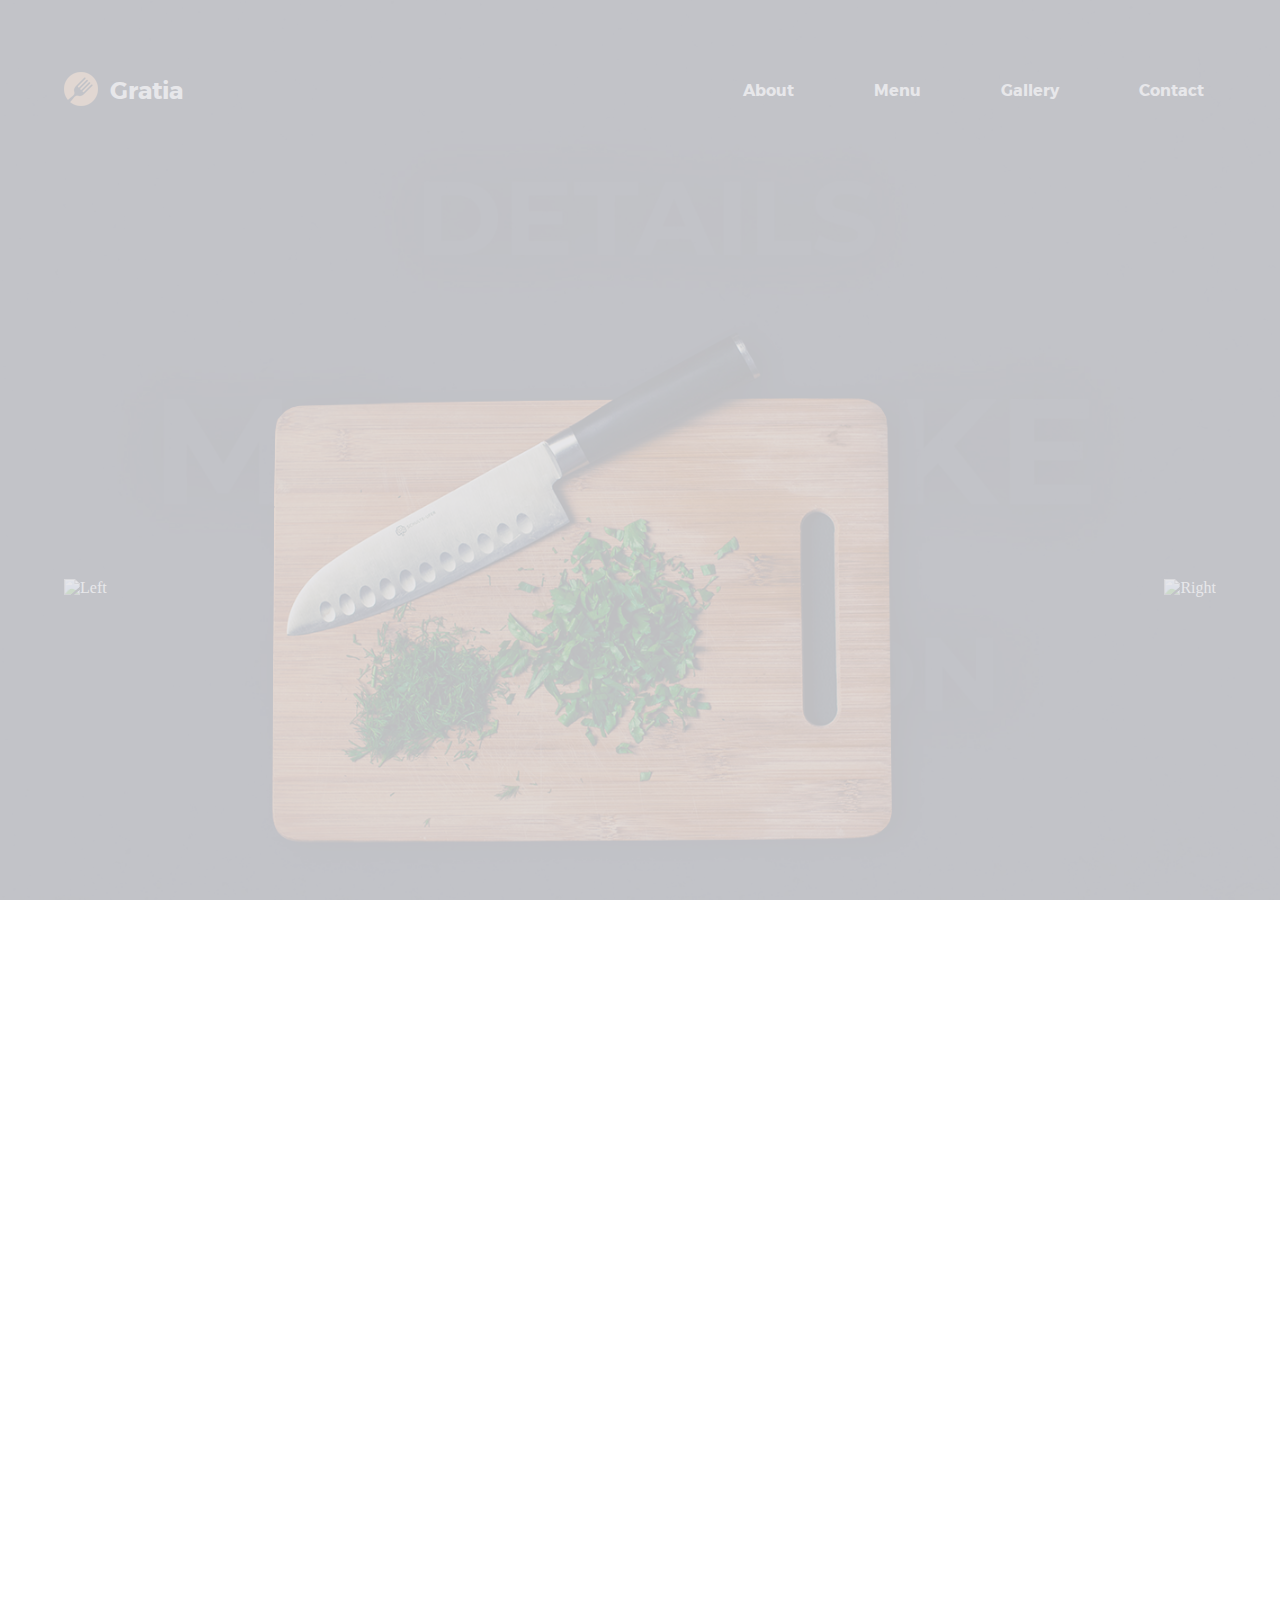
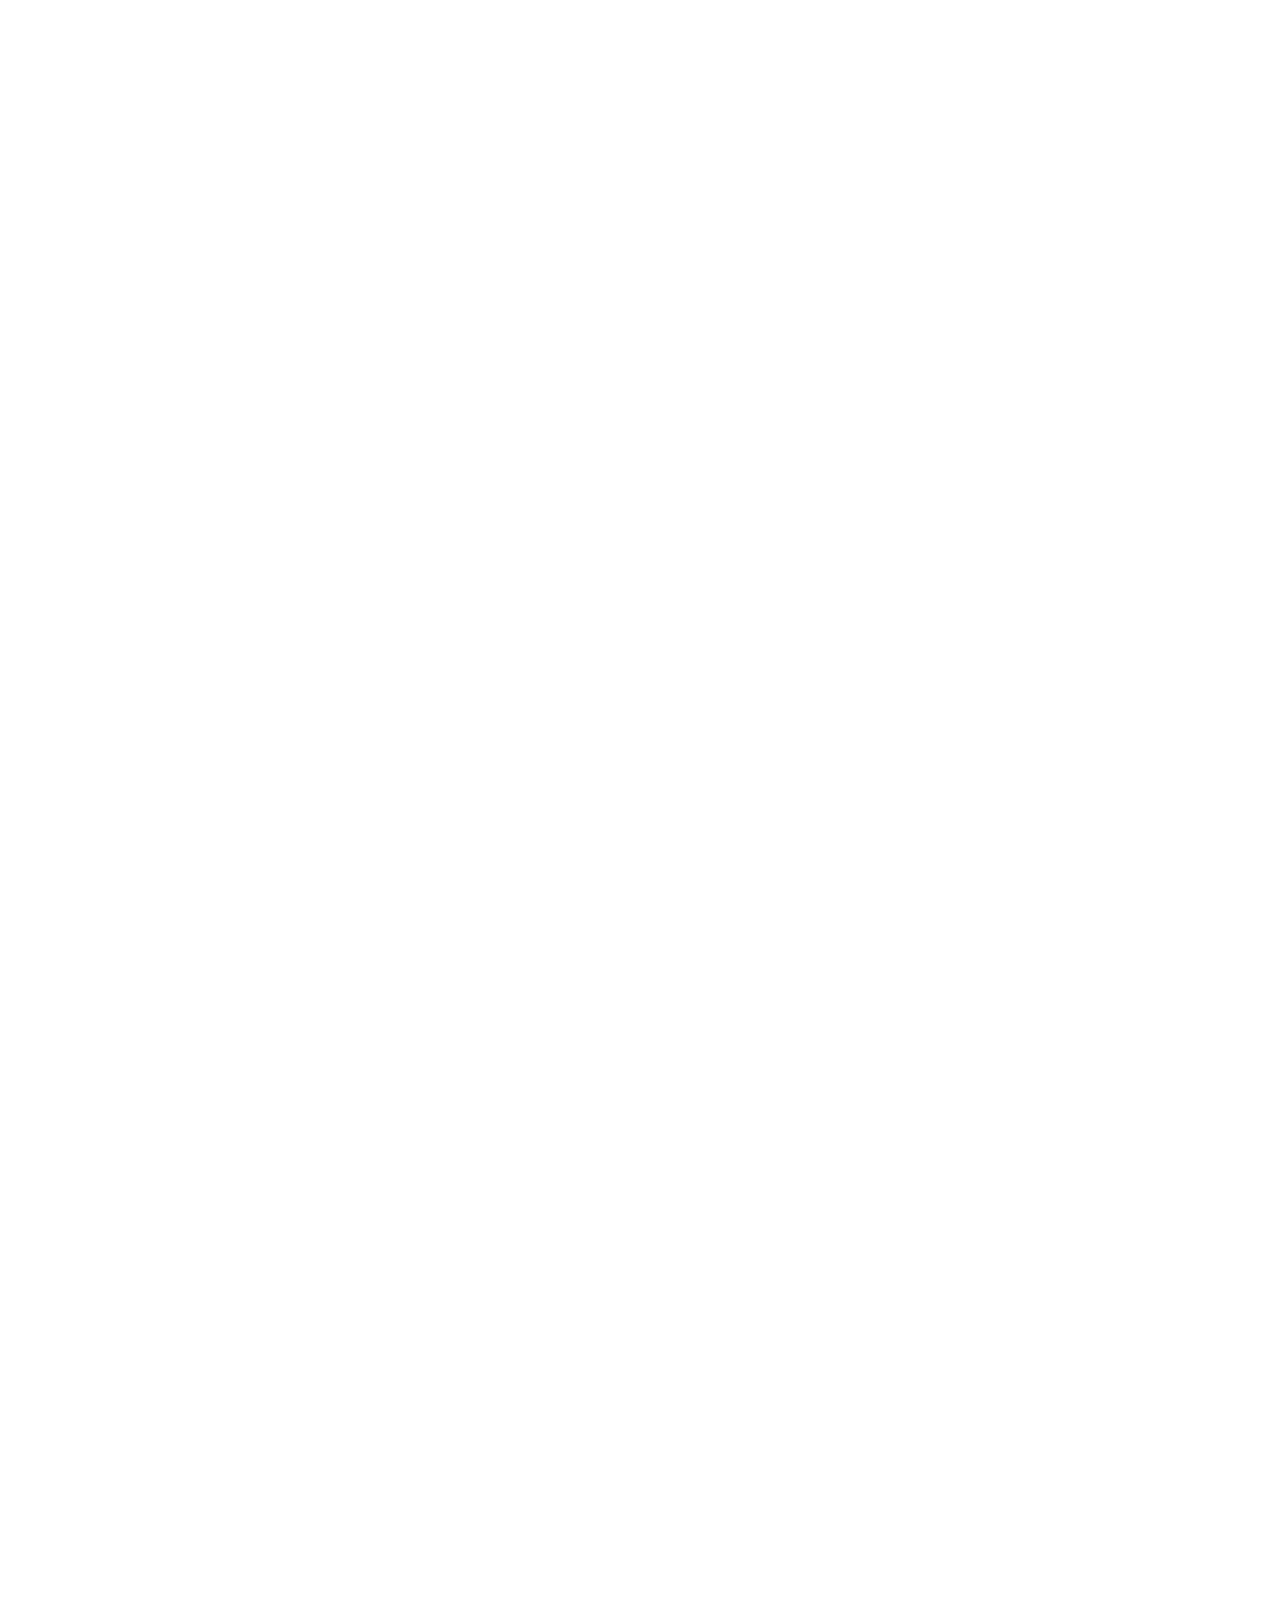
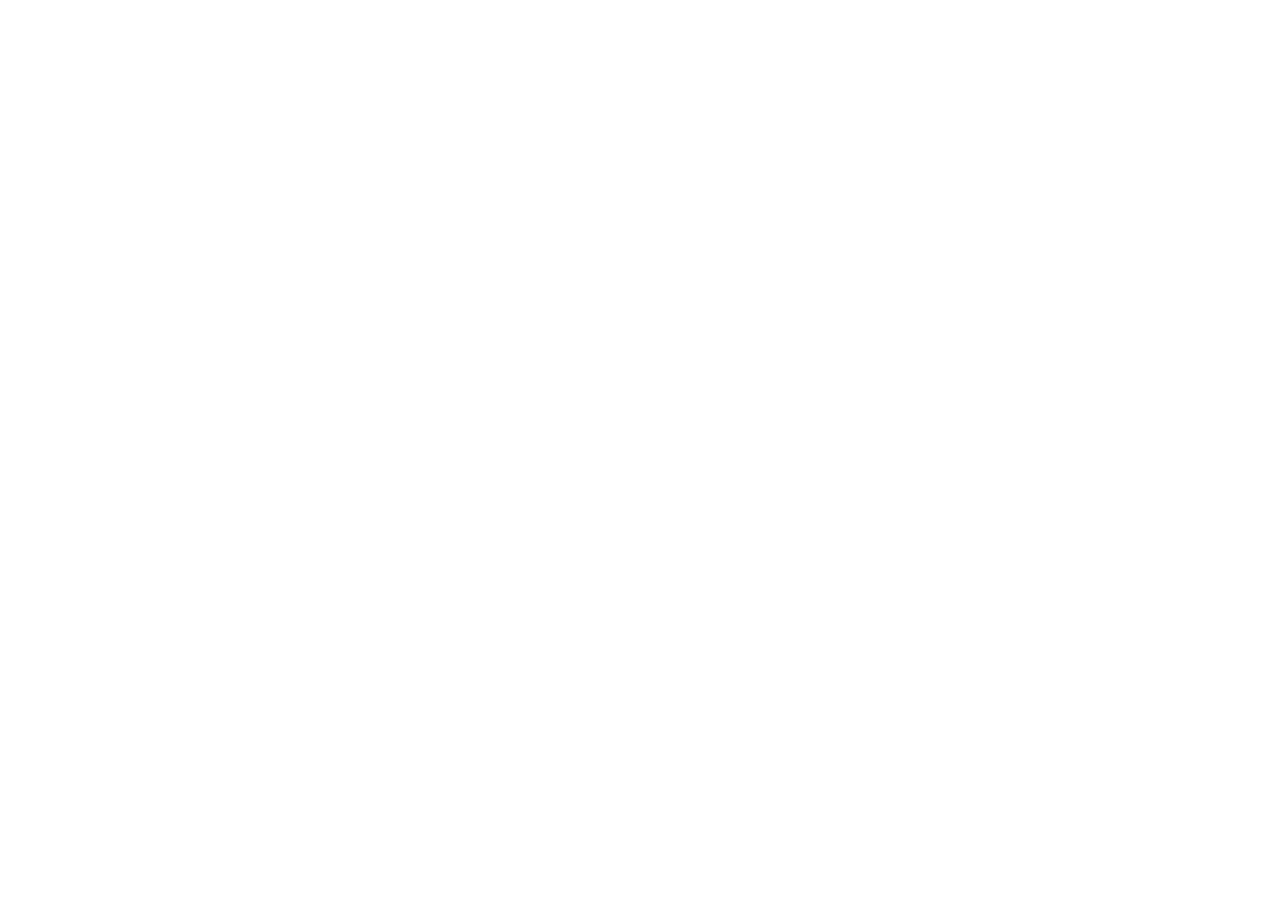
==== index.html @ 06fd8f88 "I added my project from the local machine to Git." ====
<!DOCTYPE html>
<html lang="en">

<head>
    <meta charset="UTF-8">
    <meta name="viewport" content="width=device-width, user-scalable=no, initial-scale=1.0, maximum-scale=1.0, minimum-scale=1.0">
    <meta http-equiv="X-UA-Compatible" content="ie=edge">
    <link rel="stylesheet" href="https://use.fontawesome.com/releases/v5.0.12/css/all.css" integrity="sha384-G0fIWCsCzJIMAVNQPfjH08cyYaUtMwjJwqiRKxxE/rx96Uroj1BtIQ6MLJuheaO9" crossorigin="anonymous">
    <link rel="stylesheet" href="fonts/crimsonroman.css">
    <link rel="stylesheet" href="fonts/montserrat.css">
    <link rel="stylesheet" href="css/main.css">
    <link rel="stylesheet" href="css/media.css">
    <link rel="stylesheet" href="css/anim.css">
    <title>Gratia</title>
    <script src="js/jq1.11.3.js"></script>
</head>

<body>
    <!-- Прелоадер -->
    <div id="p_prldr">
        <div class="contpre">
            <span class="svg_anm"></span>
        </div>
    </div>
    <script type="text/javascript">$(window).on('load', function () {
        var $preloader = $('#p_prldr'),$svg_anm   = $preloader.find('.svg_anm');
        $svg_anm.fadeOut();
        $preloader.delay(500).fadeOut('slow');
});</script>
    <!-- /Прелоадер -->
    <header class="header" id="header">
        <div class="container animated fadeInDownBig ">
            <nav>
                <div class="header-logo"><a href="/" class="brand montserrat">Gratia</a></div>
                <div class="main-menu montserrat">
                    <div><a href="#">About</a></div>
                    <div><a href="menu.html">Menu</a></div>
                    <div><a href="#">Gallery</a></div>
                    <div><a href="contacts.html">Contact</a></div>
                </div>
            </nav>
            <div class="slider">
                <div class="slider__left-arrow">
                    <a href="#"><img src="img/svg/left-arrow.svg" alt="Left"></a>
                </div>
                <div class="slider__slide"><img src="img/knife.png" width="920px" alt="image"></div>
                <div class="slider__right-arrow">
                    <a href="#"><img src="img/svg/right-arrow.svg" alt="Right"></a>
                </div>
            </div>
        </div>
    </header>
    <section class="perfection wow fadeInLeft" id="perfection">
        <div class="container">
            <div class="container__perfection">
                <h2 class="montserrat animated" data-effect="pulse">
                    PERFECTION
                </h2>
                <p class="crimsontext">
                    Lorem ipsum dolor sit amet, consectetur adipisicing elit.
                </p>
            </div>
            <div class="perfection__flex">
                <div class="desserts">
                    <h2>
                        DESSERTS
                    </h2>
                    <p class="crimsontext">
                        Lorem ipsum dolor sit amet, consectetur adipisicing elit.
                    </p>
                </div>
                <div class="smoothies">
                    <h2>
                        SMOOTHIES
                    </h2>
                    <P class="crimsontext">
                        Lorem ipsum dolor sit amet, consectetur adipisicing elit.
                    </P>
                </div>
                <div class="breakfast">
                    <h2>
                        BREAKFAST
                    </h2>
                    <p class="crimsontext">
                        Lorem ipsum dolor sit amet, consectetur adipisicing elit.
                    </p>
                </div>
            </div>
        </div>
    </section>
    <section class="details wow fadeInRightBig" id="details">
        <div class="other-offer animated" data-effect="pulse">
            <h4>CHECK OTHER OFFERS</h4>
        </div>
        <div class="container__details">
            <div class="details-box">
                <div class="dishes">
                    <h2>DETAILS</h2>
                    <p class="crimsontext">Lorem ipsum dolor sit amet, consectetur adipisicing elit.</p>
                    <button class="dishes-btn" type="button" name="button">
                        PREPARATION OF OUR DISHERS
                    </button>
                </div>

            </div>
        </div>

    </section>
    <footer class="footer wow fadeInDownBig" id="footer">
        <div class="container">
            <div class="container__progress">
                <h2 class="montserrat animated" data-effect="pulse">
                    HOW WE REACH THIS?
                </h2>
                <p class="crimsontext">
                    Lorem ipsum dolor sit amet, consectetur adipisicing elit.
                </p>
            </div>
            <div class="progress__flex">
                <div class="locations">
                    <h2>
                        DIFFRENT LOCATIONS
                    </h2>
                    <p class="crimsontext">
                        Lorem ipsum dolor sit amet, consectetur adipisicing elit.
                    </p>
                </div>
                <div class="fresh">
                    <h2>
                        FRESH PRODUCTS
                    </h2>
                    <P class="crimsontext">
                        Lorem ipsum dolor sit amet, consectetur adipisicing elit.
                    </P>
                </div>
                <div class="best">
                    <h2>
                        THE BEST FROM THE BEGGINING
                    </h2>
                    <p class="crimsontext">
                        Lorem ipsum dolor sit amet, consectetur adipisicing elit.
                    </p>
                </div>
            </div>
        </div>
        <div class="footer__container">
            <div class="footer__logo animated" data-effect="pulse">
                <a href="#"><img src="img/footer_logo.jpg" alt="footer_logo"></a>
            </div>
            <div class="footer__social montserrat">
                <div class="name">
                    Gratia Restaurant
                </div>
                <div class="icon">
                    <div class="social facebook">
                        <a href="#" target="_blank"><i class="fab fa-facebook fa-2x"></i></a>
                    </div>
                    <div class="social twitter">
                        <a href="#" target="_blank"><i class="fab fa-twitter fa-2x"></i></a>
                    </div>
                    <div class="social instagram">
                        <a href="#" target="_blank"><i class="fab fa-instagram fa-2x"></i></a>
                    </div>
                </div>


            </div>
        </div>
    </footer>

    <script src="js/wow.min.js"></script>
    <script>
        new WOW().init();
    </script>
    <script src="js/jQuery.scrollSpeed.js"></script>
    <script>
        function animate(elem) {
            var effect = elem.data("effect");
            if (!effect || elem.hasClass(effect)) return false;
            elem.addClass(effect);
            setTimeout(function() {
                elem.removeClass(effect);
            }, 1000);
        }
        $(".animated").mouseenter(function() {
            animate($(this));
        });
    </script>

    <script>
        $(function() {
            // Default
            jQuery.scrollSpeed(100, 800);
        });
    </script>

</body>

</html>
---- fonts/crimsonroman.css ----
@font-face {
    font-family: 'Crimson Text';
    src: local('Crimson Text'), local('CrimsonText-Roman'), url('crimsontext.woff2') format('woff2'), url('crimsontext.woff') format('woff'), url('crimsontext.ttf') format('truetype');
    font-weight: 400;
    font-style: normal;
}
---- fonts/montserrat.css ----
@font-face {
    font-family: 'Montserrat';
    src: local('Montserrat Hairline'), local('Montserrat-Hairline'), url('montserrathairline.woff2') format('woff2'), url('montserrathairline.woff') format('woff'), url('montserrathairline.ttf') format('truetype');
    font-weight: 100;
    font-style: normal;
}
@font-face {
    font-family: 'Montserrat';
    src: local('Montserrat Light'), local('Montserrat-Light'), url('montserratlight.woff2') format('woff2'), url('montserratlight.woff') format('woff'), url('montserratlight.ttf') format('truetype');
    font-weight: 300;
    font-style: normal;
}
@font-face {
    font-family: 'Montserrat';
    src: local('Montserrat'), local('Montserrat-Regular'), url('montserrat.woff2') format('woff2'), url('montserrat.woff') format('woff'), url('montserrat.ttf') format('truetype');
    font-weight: 400;
    font-style: normal;
}
@font-face {
    font-family: 'Montserrat';
    src: local('Montserrat Bold'), local('Montserrat-Bold'), url('montserratbold.woff2') format('woff2'), url('montserratbold.woff') format('woff'), url('montserratbold.ttf') format('truetype');
    font-weight: 700;
    font-style: normal;
}
@font-face {
    font-family: 'Montserrat';
    src: local('Montserrat Black'), local('Montserrat-Black'), url('montserratblack.woff2') format('woff2'), url('montserratblack.woff') format('woff'), url('montserratblack.ttf') format('truetype');
    font-weight: 900;
    font-style: normal;
}
---- css/main.css ----
/* Прелоадер */

#p_prldr{
position: fixed;
left: 0;
top: 0;
right:0;
bottom:0;
background: #e2e3e6;
z-index: 30;}

.contpre small{font-size:25px;}

.contpre{
width: 250px;
height: 100px;
position: absolute;
left: 50%;top: 48%;
margin-left:-125px;
margin-top:-75px;
color:#fff;
font-size:40px;
letter-spacing:-2px;
text-align:center;
line-height:35px;}

#p_prldr .svg_anm {
position: absolute;
width: 41px;
height: 41px;
background: url(../img/spinning-circles.svg) center center no-repeat;
background-size:41px;
margin: -16px 0 0 -16px;}

/* Specification */

@import url(https://maxcdn.bootstrapcdn.com/font-awesome/4.7.0/css/font-awesome.min.css);


.gradient-gray{
    background: rgb(255,255,255);
background: -moz-linear-gradient(top, rgba(255,255,255,1) 0%, rgba(246,246,246,1) 33%, rgba(246,246,246,1) 68%, rgba(246,246,246,1) 68%, rgba(255,255,255,1) 99%);
background: -webkit-linear-gradient(top, rgba(255,255,255,1) 0%,rgba(246,246,246,1) 33%,rgba(246,246,246,1) 68%,rgba(246,246,246,1) 68%,rgba(255,255,255,1) 99%);
background: linear-gradient(to bottom, rgba(255,255,255,1) 0%,rgba(246,246,246,1) 33%,rgba(246,246,246,1) 68%,rgba(246,246,246,1) 68%,rgba(255,255,255,1) 99%);
filter: progid:DXImageTransform.Microsoft.gradient( startColorstr='#ffffff', endColorstr='#ffffff',GradientType=0 );
    }

.social a{
    text-align:center;
    width:46px;
    height:46px;
    float:left;
    background:#e2e3e6;
    border-radius:46px;
    margin:0 10px 10px 0;
    padding:6px;
    color:#fff;
}
.github a:hover{background:#191919;color:#fff;}
.youtube a:hover{background:#c4302b;color:#fff;}
.google-pluse a:hover{background:#DD4B39;color:#fff;}
.twitter a:hover{background:#00acee;color:#fff;}
.instagram a:hover{background:#3f729b;color:#fff;}
.facebook a:hover{background:#3b5998;color:#fff;}
.skype a:hover{background:#00aff0;color:#fff;}
.vk a:hover{background:#5d84ae;color:#fff;}
.odnoklassniki a:hover{background:#f93;color:#fff;}
.pinterest a:hover{background:#c8232c;color:#fff;}
.linkedin a:hover{background:#0e76a8;color:#fff;}
.telegram a:hover{background:#249bd7;color:#fff;}
.tumblr a:hover{background:#34526f;color:#fff;}
.windows a:hover{background:#125acd;color:#fff;}
.whatsapp a:hover{background:#50b154;color:#fff;}
.weibo a:hover{background:#d52b2b;color:#fff;}
.dropbox a:hover{background:#1087dd;color:#fff;}

.montserrat {
    font-family: 'Montserrat', arial;
    font-weight: 700;
}

.crimsontext {
    font-family: 'Crimson Text', arial;
    font-size: 24px;
    color: #8a8f9c;
}

a {
    text-decoration: none;
    color: #fff;
}

button {
    background: none;
    border: 1px solid #e2e3e6;
    font-size: 16px;
    font-family: "Montserrat";
    font-weight: 600;
    color: rgb(216, 155, 100);
    cursor: pointer;
}

li {
    list-style-type: none;
}

body {
    margin: 0;
}

.header {
    background: #161b29 url(../img/header_bg.jpg) no-repeat center bottom / cover;
    color: #fff;
    height: 100vh;
}
.menu-header {
    height: 166px;
    border-bottom: 1px solid #e2e3e6;
}

h2 {
    font-size: 58px;
    line-height: 84px;
    font-family: 'Montserrat', arial;
    font-weight: 700;
}

h3 {}

h4 {
    font-size: 18px;
    font-family: "Montserrat";
    color: rgb(216, 155, 100);
    font-weight: 700;
    line-height: 4.686;
}

.footer {
    height: 100vh;
}

.details {
    height: 100vh;
}

.container {
    margin: 0 5%;
    position: relative;
}

/* Hero section */

.header .container {
    height: 100vh;
}

.header-logo {
    background: url(..//img/header_logo.png) no-repeat left center;
    font-size: 24px;
    text-align: center;
    vertical-align: middle;
    width: 70px;
    padding-left: 46px;
    padding-top: 10px;
    height: 37px;
    position: absolute;
    left: 0;
    top: 65px;
}

.brand{
    color: #fff;
    -webkit-transition: all 0.4s ease;
    transition: all 0.4s ease;
}

.brand:hover {
    color: #d89b64;
}

.menu-header .container .header-logo a {
    color: #151b28;
    -webkit-transition: all 0.4s ease;
    transition: all 0.4s ease;
}

.menu-header .container .header-logo a:hover {
    color:#d89b64;
}

.main-menu {
    display: -webkit-box;
    display: -ms-flexbox;
    display: flex;
    -webkit-box-orient: horizontal;
    -webkit-box-direction: normal;
        -ms-flex-direction: row;
            flex-direction: row;
    font-size: 16px;
    color: #fff;
    width: 473px;
    position: absolute;
    top: 80px;
    right: 0;
}

.main-menu div {
    margin-right: 80px;
}

.main-menu div:last-child {
    margin-right: 0;
}

.main-menu a {
    -webkit-transition: all 0.4s ease;
    transition: all 0.4s ease;
}

.main-menu a:hover {
    color: #d89b64;
}

.menu-main-menu a {
    color: #151b28;
    -webkit-transition: all 0.4s ease;
    transition: all 0.4s ease;
}

.slider {
    padding-top: 7%;
    display: -webkit-box;
    display: -ms-flexbox;
    display: flex;
    -webkit-box-pack: justify;
        -ms-flex-pack: justify;
            justify-content: space-between;
    -webkit-box-align: center;
        -ms-flex-align: center;
            align-items: center;
}

.slider__slide {
    padding-left: 53px;
    -webkit-transition: all 0.4s ease;
    transition: all 0.4s ease;
}

.slider__left-arrow {
    -webkit-transition: all 0.4s ease;
    transition: all 0.4s ease;
}

.slider__right-arrow {
    -webkit-transition: all 0.4s ease;
    transition: all 0.4s ease;
}

.slider__left-arrow:hover, .slider__right-arrow:hover {
    cursor: pointer;
}

/* Perfection section */

.perfection .container {
    height: 100vh;
    margin: 0 5%;
    position: relative;
}

.container__perfection, .container__progress {
    position: relative;
    margin: 0 auto;
    margin-top: 90px;
    color: #151b28;
    text-align: center;
    background: url(../img/gratia.jpg)no-repeat;
    width: 680px;
    height: 188px;
}

.container__menu>h2 {
    margin: 0;
    padding-top: 17px;
}

.container__menu>p{
    margin: 0;
}

.container__menu {
    position: relative;
    margin: 0 auto;
    margin-top: 90px;
    color: #151b28;
    text-align: center;
    background: url(../img/gratia.jpg)no-repeat;
    width: 680px;
    height: 188px;
}

.container__perfection>h2 {
    margin: 0;
    padding-top: 17px;
}

.container__perfection>p, .container__progress>p {
    margin: 0;
}

.perfection__flex, .progress__flex {
    margin-top: 50px;
    display: -webkit-box;
    display: -ms-flexbox;
    display: flex;
    -webkit-box-align: center;
        -ms-flex-align: center;
            align-items: center;
    -ms-flex-wrap: wrap;
        flex-wrap: wrap;
    -webkit-box-pack: justify;
        -ms-flex-pack: justify;
            justify-content: space-between;
}

.perfection__flex p, .progress__flex p {
    font-size: 20px;
    color: #fff;
}



.desserts {
    background: #444953 url(../img/desert.jpg) no-repeat;
    width: 32%;
    height: 411px;
    -webkit-transition: all 0.4s ease;
    transition: all 0.4s ease;
    background-blend-mode: overlay;
}

.desserts:hover {
    cursor: pointer;
    background: url(../img/desert.jpg) no-repeat center;
    -webkit-box-shadow: 12px 12px 65px rgba(51, 51, 51, 0.45);
            box-shadow: 12px 12px 65px rgba(51, 51, 51, 0.45);
}
.menu-cart{
    width: 32%;
    height: 693px;
    background-color: #fff;
}

.menu-cart{
    margin-bottom: 70px;
    -webkit-box-shadow: 12px 12px 65px rgba(51, 51, 51, 0.45);
            box-shadow: 12px 12px 65px rgba(51, 51, 51, 0.45);
}



.menu-cart h2{
    text-align: center;
}
.menu-cart p{
    color:#8b909d;
    text-align: center;
}

.menu-dishes {
    background: #444953 url(../img/dishes.jpg) no-repeat;
    height: 411px;
    -webkit-transition: all 0.4s ease;
    transition: all 0.4s ease;
    background-blend-mode: overlay;
}

.menu-dishes:hover {
    cursor: pointer;
    background: url(../img/dishes.jpg) no-repeat center;
    -webkit-box-shadow: 12px 12px 65px rgba(51, 51, 51, 0.45);
            box-shadow: 12px 12px 65px rgba(51, 51, 51, 0.45);
}

.menu-soups{
    background: #444953 url(../img/soups.jpg) no-repeat left;
    height: 411px;
    -webkit-transition: all 0.4s ease;
    transition: all 0.4s ease;
    background-blend-mode: overlay;
}

.menu-soups:hover {
    cursor: pointer;
    background: url(../img/soups.jpg) no-repeat center;
    -webkit-box-shadow: 12px 12px 65px rgba(51, 51, 51, 0.45);
            box-shadow: 12px 12px 65px rgba(51, 51, 51, 0.45);
}

.menu-hamburgers{
    background: #444953 url(../img/humburger.jpg) no-repeat left;
    height: 411px;
    -webkit-transition: all 0.4s ease;
    transition: all 0.4s ease;
    background-blend-mode: overlay;
}

.menu-hamburgers:hover {
    cursor: pointer;
    background: url(../img/humburger.jpg) no-repeat center;
    -webkit-box-shadow: 12px 12px 65px rgba(51, 51, 51, 0.45);
            box-shadow: 12px 12px 65px rgba(51, 51, 51, 0.45);
}

.menu-desserts{
    background: #444953 url(../img/desserts.jpg) no-repeat left;
    height: 411px;
    -webkit-transition: all 0.4s ease;
    transition: all 0.4s ease;
    background-blend-mode: overlay;
}

.menu-desserts:hover {
    cursor: pointer;
    background: url(../img/desserts.jpg) no-repeat center;
    -webkit-box-shadow: 12px 12px 65px rgba(51, 51, 51, 0.45);
            box-shadow: 12px 12px 65px rgba(51, 51, 51, 0.45);
}

.menu-barbecue{
    background: #444953 url(../img/barbecue.jpg) no-repeat left;
    height: 411px;
    -webkit-transition: all 0.4s ease;
    transition: all 0.4s ease;
    background-blend-mode: overlay;
}

.menu-barbecue:hover {
    cursor: pointer;
    background: url(../img/barbecue.jpg) no-repeat center;
    -webkit-box-shadow: 12px 12px 65px rgba(51, 51, 51, 0.45);
            box-shadow: 12px 12px 65px rgba(51, 51, 51, 0.45);
}

.menu-salads{
    background: #444953 url(../img/salads.jpg) no-repeat left;
    height: 411px;
    -webkit-transition: all 0.4s ease;
    transition: all 0.4s ease;
    background-blend-mode: overlay;
}

.menu-salads:hover {
    cursor: pointer;
    background: url(../img/salads.jpg) no-repeat center;
    -webkit-box-shadow: 12px 12px 65px rgba(51, 51, 51, 0.45);
            box-shadow: 12px 12px 65px rgba(51, 51, 51, 0.45);
}

.smoothies {
    background: #444953 url(../img/smoothies.jpg) no-repeat center;
    width: 32%;
    height: 694px;
    -webkit-transition: all 0.4s ease;
    transition: all 0.4s ease;
    background-blend-mode: overlay;
}

.smoothies:hover {
    cursor: pointer;
    background: url(../img/smoothies.jpg) no-repeat;
    -webkit-box-shadow: 12px 12px 65px rgba(51, 51, 51, 0.45);
            box-shadow: 12px 12px 65px rgba(51, 51, 51, 0.45);
}

.breakfast {
    background: #444953 url(../img/breakfast.jpg) no-repeat center;
    width: 32%;
    height: 490px;
    -webkit-transition: all 0.4s ease;
    transition: all 0.4s ease;
    background-blend-mode: overlay;
}

.breakfast:hover {
    cursor: pointer;
    background: url(../img/breakfast.jpg) no-repeat;
    -webkit-box-shadow: 12px 12px 65px rgba(51, 51, 51, 0.45);
            box-shadow: 12px 12px 65px rgba(51, 51, 51, 0.45);
}

.desserts {
    text-align: center;
    color: #cc9966;
    padding-top: 140px;
    -webkit-box-sizing: border-box;
            box-sizing: border-box;
}

.smoothies {
    text-align: center;
    color: #cc9966;
    padding-top: 415px;
    -webkit-box-sizing: border-box;
            box-sizing: border-box;
}

.breakfast {
    text-align: center;
    color: #cc9966;
    padding-top: 140px;
    -webkit-box-sizing: border-box;
            box-sizing: border-box;
}

/* Details section */

.other-offer {
    margin: 0 auto;
    border-bottom: 2px solid #cc9966;
    width: 214px;
    height: 60px;
    margin-bottom: 90px;
}

.container__details {
    background: url(../img/details.jpg) no-repeat center center / cover;
    width: auto;
    height: 708px;
}

.details-box {
    width: 777px;
    height: 434px;
    background: #fff;
    position: relative;
    top: 13%;
    left: 29.5%;
}

.dishes {
    text-align: center;
    width: 695px;
    height: 353px;
    border: 1px solid #e2e3e6;
    margin: 0 auto;
    position: relative;
    top: 40px;
}

.dishes>h2 {
    margin-bottom: 20px;
}

.dishes-btn {
    padding: 25px 15px 25px 15px;
}

/* Footer */

.locations, .fresh, .best {
    width: 32%;
    background: #f8f8f8;
    height: 300px;
    text-align: center;
}

.progress__flex h2 {
    font-size: 24px;
    color: #cc9966;
    padding-top: 73px;
    line-height: 48px;
}

.progress__flex p {
    color: #8b909d;
}

.fresh {
    background: url(../img/532.jpg) no-repeat center;
    height: 375px;
}

.fresh h2 {
    padding-top: 112px;
    line-height: 48px;
}

.fresh p {
    color: #fff;
}

.container__progress h2 {
    font-size: 48px;
    line-height: 10px;
    padding-top: 58px;
}

.footer__container {
    border-top: 1px solid #e2e3e6;
    height: 450px;
    margin-top: 145px;

}

.footer__logo {
    margin: 0 auto;
    border-radius: 70px;
    background: #fff;
    width: 136px;
    height: 136px;
    border: 1px solid #e2e3e6;
    position: relative;
    top: -68px;
}

.footer__logo img {
    padding-left: 27px;
    padding-top: 27px;
}

.name {
    font-size: 18px;
    text-align: center;
    margin-bottom: 130px;
}
.footer__social{
    margin: 0 auto;
    -webkit-transition: all 0.4s ease;
    transition: all 0.4s ease;
}
.footer__social a {


}
.icon{
    display: -webkit-box;
    display: -ms-flexbox;
    display: flex;
-webkit-box-orient: horizontal;
-webkit-box-direction: normal;
    -ms-flex-direction: row;
        flex-direction: row;
-webkit-box-pack: center;
    -ms-flex-pack: center;
        justify-content: center;

}

/* Contact */
/* Form */
.book-form{
    background: #e3e5e8;
    box-shadow: 0 0 20px 7px darkgrey;
    width: 700px;
    margin: 100px auto;
}
form{
    color: #151b28;
}
.form-flex{

}

.book-form__dd,.book-form__mm,.book-form__yyyy,.book-form__hour,
.book-form__NofP{
    width: 111px;
    height: 33px;
    text-align: center;
    margin-bottom: 40px;
    box-sizing: border-box;
    border: none;
    color: #151b28;
}

.book-form__dd{
    margin-left: 40px;
    margin-top: 20px;
}
.book-form__mm,.book-form__yyyy,.book-form__hour,
.book-form__NofP{
    margin-left: 10px;
    margin-top: 20px;
}
.book-form__name,.book-form__phone,.book-form__email,.book-form__menu{
    width: 300px;
    height: 55px;
    margin-bottom: 40px;
    padding-left: 30px;
    box-sizing: border-box;
    border: none;
    margin-left: 40px;
    color: #151b28;
}

.book-form__phone,.book-form__menu{
    margin-left: 10px;


}

.book-form__commet{
    margin-left:40px;
    width: 610px;
    color: #151b28;
}

.select {
  position: relative;
  display: inline-block;
  color: #151b28;
}
.select:after {
  content: "✚";
  padding: 0 8px;
  font-size: 12px;
  position: absolute;
  right: 8px;
  top: 18px;
  z-index: 1;
  text-align: center;
  width: 10%;
  height: 100%;
  pointer-events: none;
  box-sizing: border-box;
}
select {
  padding-right: 25px;
  -webkit-appearance: none;
  -moz-appearance: none;
  appearance: none;
}

.book-form__send{
    border:none;
    cursor: pointer;
    background: #d79a63;
    color: #fff;
    width: 100%;
    margin-top: 40px;
    height: 55px;
}
---- css/media.css ----
@media screen and (min-width: 2560px) {
    .header-logo {
        background: url(..//img/footer_logo.jpg) no-repeat left center;
        font-size: 80px;
        text-align: center;
        vertical-align: middle;
        width: 103px;
        padding-left: 116px;
        padding-top: 10px;
        height: 109px;
        position: absolute;
        left: 0;
        top: 65px;
    }
    .main-menu {
        display: -webkit-box;
        display: -ms-flexbox;
        display: flex;
        -webkit-box-orient: horizontal;
        -webkit-box-direction: normal;
        -ms-flex-direction: row;
        flex-direction: row;
        font-size: 46px;
        color: #fff;
        width: 473px;
        position: absolute;
        top: 114px;
        right: 411px;
    }
    .slider {
        padding-top: 20%;
        display: -webkit-box;
        display: -ms-flexbox;
        display: flex;
        -ms-flex-pack: distribute;
        justify-content: space-around;
        -webkit-box-align: center;
        -ms-flex-align: center;
        align-items: center;
    }
    .other-offer {
        margin: 0 auto;
        border-bottom: 2px solid #cc9966;
        width: 488px;
        height: 148px;
        margin-bottom: 90px;
    }
    h4 {
        font-size: 40px;
        font-family: "Montserrat";
        color: #cc9966;
        font-weight: 700;
    }
    .container__details {
        background: url(../img/details.jpg) no-repeat center center / cover;
        width: auto;
        height: 708px;
    }
    .perfection .container {
        height: auto;
        margin: 0 5%;
        position: relative;
    }
    .details-box {
        width: 777px;
        height: 434px;
        background: #fff;
        position: relative;
        top: 13%;
        left: 35.5%;
    }
    .details {
        padding: 0;
        height: auto;
        margin: 0;
    }
/* menu.html */
    .menu-header {
        height: 285px;
        border-bottom: 1px solid #e2e3e6;
    }
}

@media screen and (max-width: 1368px) {
    .slider {
        padding-top: 26%;
        display: -webkit-box;
        display: -ms-flexbox;
        display: flex;
        -webkit-box-pack: justify;
        -ms-flex-pack: justify;
        justify-content: space-between;
        -webkit-box-align: center;
        -ms-flex-align: center;
        align-items: center;
    }
    .slider__slide>img {
        width: 90%;
    }
    h2 {
        font-size: 34px;
        line-height: 84px;
        font-family: 'Montserrat', arial;
        font-weight: 700;
    }
    .details-box {
        width: 777px;
        height: 434px;
        background: #fff;
        position: relative;
        top: 13%;
        left: 9.5%;
    }
    .container__details {
        background: url(../img/details.jpg) no-repeat center center / cover;
        width: auto;
        height: 708px;
    }
}

/* 769 - 960*/

@media screen and (max-width: 960px) {
    .details-box {
        width: 99.9%;
        height: 434px;
        background: #fff;
        position: relative;
        top: 13%;
        left: 0;
    }
    .header .container {
        height: auto;
    }
    .header {
        background: #161b29 url(../img/header_bg.jpg) no-repeat center bottom / cover;
        color: #fff;
        height: auto;
    }
    .perfection .container {
        height: auto;
        margin: 0 5%;
        position: relative;
    }
}

/* 481 - 768*/

@media screen and (max-width: 768px) {
    .details {
        height: auto;
    }
    .footer {
        height: auto;
    }
    .header-logo {
    background: url(..//img/header_logo.png) no-repeat left center;
    font-size: 24px;
    text-align: center;
    vertical-align: middle;
    width: 70px;
    padding-left: 46px;
    padding-top: 10px;
    height: 37px;
    position: inherit;
    left: 0;
    top: 0;
}
.main-menu {
    display: -webkit-box;
    display: -ms-flexbox;
    display: flex;
    -webkit-box-orient: horizontal;
    -webkit-box-direction: normal;
    -ms-flex-direction: row;
    flex-direction: row;
    font-size: 16px;
    color: #fff;
    width: 470px;
    position: inherit;
    top: inherit;
    right: inherit;
    padding-top: 20px;
}
.slider {
    padding-top: 5%;
    display: -webkit-box;
    display: -ms-flexbox;
    display: flex;
    -webkit-box-pack: justify;
    -ms-flex-pack: justify;
    justify-content: space-between;
    -webkit-box-align: center;
    -ms-flex-align: center;
    align-items: center;
}
.container__perfection, .container__progress {
    position: relative;
    margin: 0 auto;
    margin-top: 90px;
    color: #151b28;
    text-align: center;
    background: url(../img/gratia.jpg)no-repeat;
    width: 99%;
    height: 188px;
}
.container__perfection, .container__progress {
    position: relative;
    margin: 0 auto;
    margin-top: 90px;
    color: #151b28;
    text-align: center;
    background: url(../img/gratia.jpg)no-repeat;
    width: 90%;
    height: 188px;
}
.perfection__flex, .progress__flex {
    margin-top: 50px;
    display: -webkit-box;
    display: -ms-flexbox;
    display: flex;
    -webkit-box-align: center;
    -ms-flex-align: center;
    align-items: center;
    -ms-flex-wrap: wrap;
    flex-wrap: wrap;
    -webkit-box-pack: justify;
    -ms-flex-pack: justify;
    justify-content: space-between;
    -webkit-box-orient: vertical;
    -webkit-box-direction: normal;
        -ms-flex-direction: column;
            flex-direction: column;
}
.desserts {
    background: #444953 url(../img/desert.jpg) no-repeat;
    width: 100%;
    -webkit-transition: all 0.4s ease;
    transition: all 0.4s ease;
    background-blend-mode: overlay;
    margin-bottom: 50px;
}
.smoothies {
    background: #444953 url(../img/smoothies.jpg) no-repeat center;
    width: 100%;
    -webkit-transition: all 0.4s ease;
    transition: all 0.4s ease;
    background-blend-mode: overlay;
    margin-bottom: 50px;
}
.breakfast {
    background: #444953 url(../img/breakfast.jpg) no-repeat center;
    width: 100%;
    -webkit-transition: all 0.4s ease;
    transition: all 0.4s ease;
    background-blend-mode: overlay;
    margin-bottom: 50px;
}
.dishes {
    text-align: center;
    width: 99%;
    height: 353px;
    border: 1px solid #e2e3e6;
    margin: 0 auto;
    position: relative;
    top: 40px;
}
.container__progress h2 {
    font-size: 21px;
    line-height: 6px;
    padding-top: 67px;
}
.locations, .fresh, .best {
    width: 100%;
    background: #f8f8f8;
    height: auto;
    text-align: center;
}
    .progress__flex h2 {
        font-size: 24px;
        color: #cc9966;
        padding-top: 20px;
        line-height: 48px;
    }
    /* menu.html */
    .menu-cart{
        width: 604px;
        height: 693px;
        background-color: #fff;
    }
}

/* 320-480*/

@media screen and (max-width: 480px) {
    .header-logo {
        background: url(..//img/header_logo.png) no-repeat left center;
        font-size: 28px;
        text-align: center;
        vertical-align: middle;
        width: 70px;
        padding-left: 46px;
        height: 47px;
        position: initial;
        left: auto;
        top: auto;
    }
    .slider {
        padding-top: 26%;
        display: none;
        -webkit-box-pack: justify;
        -ms-flex-pack: justify;
        justify-content: space-between;
        -webkit-box-align: center;
        -ms-flex-align: center;
        align-items: center;
    }
    .header {
        background: #161b29 url(../img/header_bg.jpg) no-repeat center bottom / cover;
        color: #fff;
        height: 210px;
    }
    .main-menu {
        display: -webkit-box;
        display: -ms-flexbox;
        display: flex;
        -webkit-box-orient: vertical;
        -webkit-box-direction: normal;
        -ms-flex-direction: column;
        flex-direction: row;
        font-size: 16px;
        color: #fff;
        width: 290px;
        text-align: left;
        padding-right: 0;
        position: inherit;
        top: inherit;
        right: inherit;
    }
    .main-menu div {
        margin-right: 23px;
        margin-top: 105px;
    }
    .container__perfection, .container__progress {
        position: relative;
        margin: 0 auto;
        margin-top: 90px;
        color: #151b28;
        text-align: center;
        background: url(../img/gratia.jpg)no-repeat;
        width: 90%;
        height: 188px;
    }
    .perfection__flex, .progress__flex {
        margin-top: 50px;
        display: -webkit-box;
        display: -ms-flexbox;
        display: flex;
        -webkit-box-align: center;
        -ms-flex-align: center;
        align-items: center;
        -ms-flex-wrap: wrap;
        flex-wrap: wrap;
        -webkit-box-pack: justify;
        -ms-flex-pack: justify;
        justify-content: space-between;
        -webkit-box-orient: vertical;
        -webkit-box-direction: normal;
            -ms-flex-direction: column;
                flex-direction: column;
    }
    .desserts {
        background: #444953 url(../img/desert.jpg) no-repeat;
        width: 100%;
        -webkit-transition: all 0.4s ease;
        transition: all 0.4s ease;
        background-blend-mode: overlay;
        margin-bottom: 50px;
    }
    .smoothies {
        background: #444953 url(../img/smoothies.jpg) no-repeat center;
        width: 100%;
        -webkit-transition: all 0.4s ease;
        transition: all 0.4s ease;
        background-blend-mode: overlay;
        margin-bottom: 50px;
    }
    .breakfast {
        background: #444953 url(../img/breakfast.jpg) no-repeat center;
        width: 100%;
        -webkit-transition: all 0.4s ease;
        transition: all 0.4s ease;
        background-blend-mode: overlay;
        margin-bottom: 50px;
    }
    .dishes {
        text-align: center;
        width: 99%;
        height: 353px;
        border: 1px solid #e2e3e6;
        margin: 0 auto;
        position: relative;
        top: 40px;
    }
    .container__progress h2 {
        font-size: 21px;
        line-height: 6px;
        padding-top: 67px;
    }
    .locations, .fresh, .best {
        width: 100%;
        background: #f8f8f8;
        height: auto;
        text-align: center;
    }
    .progress__flex h2 {
        font-size: 24px;
        color: #cc9966;
        padding-top: 20px;
        line-height: 48px;
    }
    /* menu.html */
    .container__menu{
        position: relative;
        margin: 0 auto;
        margin-top: 90px;
        color: #151b28;
        text-align: center;
        background: url(../img/gratia.jpg)no-repeat;
        width: 100%;
        height: 188px;
    }
    .menu-cart{
        width: 100%;
        height: 693px;
        background-color: #fff;
    }
}
---- css/anim.css ----
@charset "UTF-8";

/*!
 * animate.css -http://daneden.me/animate
 * Version - 3.6.0
 * Licensed under the MIT license - http://opensource.org/licenses/MIT
 *
 * Copyright (c) 2018 Daniel Eden
 */

.animated {
  -webkit-animation-duration: 1s;
  animation-duration: 1s;
  -webkit-animation-fill-mode: both;
  animation-fill-mode: both;
}

.animated.infinite {
  -webkit-animation-iteration-count: infinite;
  animation-iteration-count: infinite;
}

@-webkit-keyframes bounce {
  from,
  20%,
  53%,
  80%,
  to {
    -webkit-animation-timing-function: cubic-bezier(0.215, 0.61, 0.355, 1);
    animation-timing-function: cubic-bezier(0.215, 0.61, 0.355, 1);
    -webkit-transform: translate3d(0, 0, 0);
    transform: translate3d(0, 0, 0);
  }

  40%,
  43% {
    -webkit-animation-timing-function: cubic-bezier(0.755, 0.05, 0.855, 0.06);
    animation-timing-function: cubic-bezier(0.755, 0.05, 0.855, 0.06);
    -webkit-transform: translate3d(0, -30px, 0);
    transform: translate3d(0, -30px, 0);
  }

  70% {
    -webkit-animation-timing-function: cubic-bezier(0.755, 0.05, 0.855, 0.06);
    animation-timing-function: cubic-bezier(0.755, 0.05, 0.855, 0.06);
    -webkit-transform: translate3d(0, -15px, 0);
    transform: translate3d(0, -15px, 0);
  }

  90% {
    -webkit-transform: translate3d(0, -4px, 0);
    transform: translate3d(0, -4px, 0);
  }
}

@keyframes bounce {
  from,
  20%,
  53%,
  80%,
  to {
    -webkit-animation-timing-function: cubic-bezier(0.215, 0.61, 0.355, 1);
    animation-timing-function: cubic-bezier(0.215, 0.61, 0.355, 1);
    -webkit-transform: translate3d(0, 0, 0);
    transform: translate3d(0, 0, 0);
  }

  40%,
  43% {
    -webkit-animation-timing-function: cubic-bezier(0.755, 0.05, 0.855, 0.06);
    animation-timing-function: cubic-bezier(0.755, 0.05, 0.855, 0.06);
    -webkit-transform: translate3d(0, -30px, 0);
    transform: translate3d(0, -30px, 0);
  }

  70% {
    -webkit-animation-timing-function: cubic-bezier(0.755, 0.05, 0.855, 0.06);
    animation-timing-function: cubic-bezier(0.755, 0.05, 0.855, 0.06);
    -webkit-transform: translate3d(0, -15px, 0);
    transform: translate3d(0, -15px, 0);
  }

  90% {
    -webkit-transform: translate3d(0, -4px, 0);
    transform: translate3d(0, -4px, 0);
  }
}

.bounce {
  -webkit-animation-name: bounce;
  animation-name: bounce;
  -webkit-transform-origin: center bottom;
  transform-origin: center bottom;
}

@-webkit-keyframes flash {
  from,
  50%,
  to {
    opacity: 1;
  }

  25%,
  75% {
    opacity: 0;
  }
}

@keyframes flash {
  from,
  50%,
  to {
    opacity: 1;
  }

  25%,
  75% {
    opacity: 0;
  }
}

.flash {
  -webkit-animation-name: flash;
  animation-name: flash;
}

/* originally authored by Nick Pettit - https://github.com/nickpettit/glide */

@-webkit-keyframes pulse {
  from {
    -webkit-transform: scale3d(1, 1, 1);
    transform: scale3d(1, 1, 1);
  }

  50% {
    -webkit-transform: scale3d(1.05, 1.05, 1.05);
    transform: scale3d(1.05, 1.05, 1.05);
  }

  to {
    -webkit-transform: scale3d(1, 1, 1);
    transform: scale3d(1, 1, 1);
  }
}

@keyframes pulse {
  from {
    -webkit-transform: scale3d(1, 1, 1);
    transform: scale3d(1, 1, 1);
  }

  50% {
    -webkit-transform: scale3d(1.05, 1.05, 1.05);
    transform: scale3d(1.05, 1.05, 1.05);
  }

  to {
    -webkit-transform: scale3d(1, 1, 1);
    transform: scale3d(1, 1, 1);
  }
}

.pulse {
  -webkit-animation-name: pulse;
  animation-name: pulse;
}

@-webkit-keyframes rubberBand {
  from {
    -webkit-transform: scale3d(1, 1, 1);
    transform: scale3d(1, 1, 1);
  }

  30% {
    -webkit-transform: scale3d(1.25, 0.75, 1);
    transform: scale3d(1.25, 0.75, 1);
  }

  40% {
    -webkit-transform: scale3d(0.75, 1.25, 1);
    transform: scale3d(0.75, 1.25, 1);
  }

  50% {
    -webkit-transform: scale3d(1.15, 0.85, 1);
    transform: scale3d(1.15, 0.85, 1);
  }

  65% {
    -webkit-transform: scale3d(0.95, 1.05, 1);
    transform: scale3d(0.95, 1.05, 1);
  }

  75% {
    -webkit-transform: scale3d(1.05, 0.95, 1);
    transform: scale3d(1.05, 0.95, 1);
  }

  to {
    -webkit-transform: scale3d(1, 1, 1);
    transform: scale3d(1, 1, 1);
  }
}

@keyframes rubberBand {
  from {
    -webkit-transform: scale3d(1, 1, 1);
    transform: scale3d(1, 1, 1);
  }

  30% {
    -webkit-transform: scale3d(1.25, 0.75, 1);
    transform: scale3d(1.25, 0.75, 1);
  }

  40% {
    -webkit-transform: scale3d(0.75, 1.25, 1);
    transform: scale3d(0.75, 1.25, 1);
  }

  50% {
    -webkit-transform: scale3d(1.15, 0.85, 1);
    transform: scale3d(1.15, 0.85, 1);
  }

  65% {
    -webkit-transform: scale3d(0.95, 1.05, 1);
    transform: scale3d(0.95, 1.05, 1);
  }

  75% {
    -webkit-transform: scale3d(1.05, 0.95, 1);
    transform: scale3d(1.05, 0.95, 1);
  }

  to {
    -webkit-transform: scale3d(1, 1, 1);
    transform: scale3d(1, 1, 1);
  }
}

.rubberBand {
  -webkit-animation-name: rubberBand;
  animation-name: rubberBand;
}

@-webkit-keyframes shake {
  from,
  to {
    -webkit-transform: translate3d(0, 0, 0);
    transform: translate3d(0, 0, 0);
  }

  10%,
  30%,
  50%,
  70%,
  90% {
    -webkit-transform: translate3d(-10px, 0, 0);
    transform: translate3d(-10px, 0, 0);
  }

  20%,
  40%,
  60%,
  80% {
    -webkit-transform: translate3d(10px, 0, 0);
    transform: translate3d(10px, 0, 0);
  }
}

@keyframes shake {
  from,
  to {
    -webkit-transform: translate3d(0, 0, 0);
    transform: translate3d(0, 0, 0);
  }

  10%,
  30%,
  50%,
  70%,
  90% {
    -webkit-transform: translate3d(-10px, 0, 0);
    transform: translate3d(-10px, 0, 0);
  }

  20%,
  40%,
  60%,
  80% {
    -webkit-transform: translate3d(10px, 0, 0);
    transform: translate3d(10px, 0, 0);
  }
}

.shake {
  -webkit-animation-name: shake;
  animation-name: shake;
}

@-webkit-keyframes headShake {
  0% {
    -webkit-transform: translateX(0);
    transform: translateX(0);
  }

  6.5% {
    -webkit-transform: translateX(-6px) rotateY(-9deg);
    transform: translateX(-6px) rotateY(-9deg);
  }

  18.5% {
    -webkit-transform: translateX(5px) rotateY(7deg);
    transform: translateX(5px) rotateY(7deg);
  }

  31.5% {
    -webkit-transform: translateX(-3px) rotateY(-5deg);
    transform: translateX(-3px) rotateY(-5deg);
  }

  43.5% {
    -webkit-transform: translateX(2px) rotateY(3deg);
    transform: translateX(2px) rotateY(3deg);
  }

  50% {
    -webkit-transform: translateX(0);
    transform: translateX(0);
  }
}

@keyframes headShake {
  0% {
    -webkit-transform: translateX(0);
    transform: translateX(0);
  }

  6.5% {
    -webkit-transform: translateX(-6px) rotateY(-9deg);
    transform: translateX(-6px) rotateY(-9deg);
  }

  18.5% {
    -webkit-transform: translateX(5px) rotateY(7deg);
    transform: translateX(5px) rotateY(7deg);
  }

  31.5% {
    -webkit-transform: translateX(-3px) rotateY(-5deg);
    transform: translateX(-3px) rotateY(-5deg);
  }

  43.5% {
    -webkit-transform: translateX(2px) rotateY(3deg);
    transform: translateX(2px) rotateY(3deg);
  }

  50% {
    -webkit-transform: translateX(0);
    transform: translateX(0);
  }
}

.headShake {
  -webkit-animation-timing-function: ease-in-out;
  animation-timing-function: ease-in-out;
  -webkit-animation-name: headShake;
  animation-name: headShake;
}

@-webkit-keyframes swing {
  20% {
    -webkit-transform: rotate3d(0, 0, 1, 15deg);
    transform: rotate3d(0, 0, 1, 15deg);
  }

  40% {
    -webkit-transform: rotate3d(0, 0, 1, -10deg);
    transform: rotate3d(0, 0, 1, -10deg);
  }

  60% {
    -webkit-transform: rotate3d(0, 0, 1, 5deg);
    transform: rotate3d(0, 0, 1, 5deg);
  }

  80% {
    -webkit-transform: rotate3d(0, 0, 1, -5deg);
    transform: rotate3d(0, 0, 1, -5deg);
  }

  to {
    -webkit-transform: rotate3d(0, 0, 1, 0deg);
    transform: rotate3d(0, 0, 1, 0deg);
  }
}

@keyframes swing {
  20% {
    -webkit-transform: rotate3d(0, 0, 1, 15deg);
    transform: rotate3d(0, 0, 1, 15deg);
  }

  40% {
    -webkit-transform: rotate3d(0, 0, 1, -10deg);
    transform: rotate3d(0, 0, 1, -10deg);
  }

  60% {
    -webkit-transform: rotate3d(0, 0, 1, 5deg);
    transform: rotate3d(0, 0, 1, 5deg);
  }

  80% {
    -webkit-transform: rotate3d(0, 0, 1, -5deg);
    transform: rotate3d(0, 0, 1, -5deg);
  }

  to {
    -webkit-transform: rotate3d(0, 0, 1, 0deg);
    transform: rotate3d(0, 0, 1, 0deg);
  }
}

.swing {
  -webkit-transform-origin: top center;
  transform-origin: top center;
  -webkit-animation-name: swing;
  animation-name: swing;
}

@-webkit-keyframes tada {
  from {
    -webkit-transform: scale3d(1, 1, 1);
    transform: scale3d(1, 1, 1);
  }

  10%,
  20% {
    -webkit-transform: scale3d(0.9, 0.9, 0.9) rotate3d(0, 0, 1, -3deg);
    transform: scale3d(0.9, 0.9, 0.9) rotate3d(0, 0, 1, -3deg);
  }

  30%,
  50%,
  70%,
  90% {
    -webkit-transform: scale3d(1.1, 1.1, 1.1) rotate3d(0, 0, 1, 3deg);
    transform: scale3d(1.1, 1.1, 1.1) rotate3d(0, 0, 1, 3deg);
  }

  40%,
  60%,
  80% {
    -webkit-transform: scale3d(1.1, 1.1, 1.1) rotate3d(0, 0, 1, -3deg);
    transform: scale3d(1.1, 1.1, 1.1) rotate3d(0, 0, 1, -3deg);
  }

  to {
    -webkit-transform: scale3d(1, 1, 1);
    transform: scale3d(1, 1, 1);
  }
}

@keyframes tada {
  from {
    -webkit-transform: scale3d(1, 1, 1);
    transform: scale3d(1, 1, 1);
  }

  10%,
  20% {
    -webkit-transform: scale3d(0.9, 0.9, 0.9) rotate3d(0, 0, 1, -3deg);
    transform: scale3d(0.9, 0.9, 0.9) rotate3d(0, 0, 1, -3deg);
  }

  30%,
  50%,
  70%,
  90% {
    -webkit-transform: scale3d(1.1, 1.1, 1.1) rotate3d(0, 0, 1, 3deg);
    transform: scale3d(1.1, 1.1, 1.1) rotate3d(0, 0, 1, 3deg);
  }

  40%,
  60%,
  80% {
    -webkit-transform: scale3d(1.1, 1.1, 1.1) rotate3d(0, 0, 1, -3deg);
    transform: scale3d(1.1, 1.1, 1.1) rotate3d(0, 0, 1, -3deg);
  }

  to {
    -webkit-transform: scale3d(1, 1, 1);
    transform: scale3d(1, 1, 1);
  }
}

.tada {
  -webkit-animation-name: tada;
  animation-name: tada;
}

/* originally authored by Nick Pettit - https://github.com/nickpettit/glide */

@-webkit-keyframes wobble {
  from {
    -webkit-transform: translate3d(0, 0, 0);
    transform: translate3d(0, 0, 0);
  }

  15% {
    -webkit-transform: translate3d(-25%, 0, 0) rotate3d(0, 0, 1, -5deg);
    transform: translate3d(-25%, 0, 0) rotate3d(0, 0, 1, -5deg);
  }

  30% {
    -webkit-transform: translate3d(20%, 0, 0) rotate3d(0, 0, 1, 3deg);
    transform: translate3d(20%, 0, 0) rotate3d(0, 0, 1, 3deg);
  }

  45% {
    -webkit-transform: translate3d(-15%, 0, 0) rotate3d(0, 0, 1, -3deg);
    transform: translate3d(-15%, 0, 0) rotate3d(0, 0, 1, -3deg);
  }

  60% {
    -webkit-transform: translate3d(10%, 0, 0) rotate3d(0, 0, 1, 2deg);
    transform: translate3d(10%, 0, 0) rotate3d(0, 0, 1, 2deg);
  }

  75% {
    -webkit-transform: translate3d(-5%, 0, 0) rotate3d(0, 0, 1, -1deg);
    transform: translate3d(-5%, 0, 0) rotate3d(0, 0, 1, -1deg);
  }

  to {
    -webkit-transform: translate3d(0, 0, 0);
    transform: translate3d(0, 0, 0);
  }
}

@keyframes wobble {
  from {
    -webkit-transform: translate3d(0, 0, 0);
    transform: translate3d(0, 0, 0);
  }

  15% {
    -webkit-transform: translate3d(-25%, 0, 0) rotate3d(0, 0, 1, -5deg);
    transform: translate3d(-25%, 0, 0) rotate3d(0, 0, 1, -5deg);
  }

  30% {
    -webkit-transform: translate3d(20%, 0, 0) rotate3d(0, 0, 1, 3deg);
    transform: translate3d(20%, 0, 0) rotate3d(0, 0, 1, 3deg);
  }

  45% {
    -webkit-transform: translate3d(-15%, 0, 0) rotate3d(0, 0, 1, -3deg);
    transform: translate3d(-15%, 0, 0) rotate3d(0, 0, 1, -3deg);
  }

  60% {
    -webkit-transform: translate3d(10%, 0, 0) rotate3d(0, 0, 1, 2deg);
    transform: translate3d(10%, 0, 0) rotate3d(0, 0, 1, 2deg);
  }

  75% {
    -webkit-transform: translate3d(-5%, 0, 0) rotate3d(0, 0, 1, -1deg);
    transform: translate3d(-5%, 0, 0) rotate3d(0, 0, 1, -1deg);
  }

  to {
    -webkit-transform: translate3d(0, 0, 0);
    transform: translate3d(0, 0, 0);
  }
}

.wobble {
  -webkit-animation-name: wobble;
  animation-name: wobble;
}

@-webkit-keyframes jello {
  from,
  11.1%,
  to {
    -webkit-transform: translate3d(0, 0, 0);
    transform: translate3d(0, 0, 0);
  }

  22.2% {
    -webkit-transform: skewX(-12.5deg) skewY(-12.5deg);
    transform: skewX(-12.5deg) skewY(-12.5deg);
  }

  33.3% {
    -webkit-transform: skewX(6.25deg) skewY(6.25deg);
    transform: skewX(6.25deg) skewY(6.25deg);
  }

  44.4% {
    -webkit-transform: skewX(-3.125deg) skewY(-3.125deg);
    transform: skewX(-3.125deg) skewY(-3.125deg);
  }

  55.5% {
    -webkit-transform: skewX(1.5625deg) skewY(1.5625deg);
    transform: skewX(1.5625deg) skewY(1.5625deg);
  }

  66.6% {
    -webkit-transform: skewX(-0.78125deg) skewY(-0.78125deg);
    transform: skewX(-0.78125deg) skewY(-0.78125deg);
  }

  77.7% {
    -webkit-transform: skewX(0.390625deg) skewY(0.390625deg);
    transform: skewX(0.390625deg) skewY(0.390625deg);
  }

  88.8% {
    -webkit-transform: skewX(-0.1953125deg) skewY(-0.1953125deg);
    transform: skewX(-0.1953125deg) skewY(-0.1953125deg);
  }
}

@keyframes jello {
  from,
  11.1%,
  to {
    -webkit-transform: translate3d(0, 0, 0);
    transform: translate3d(0, 0, 0);
  }

  22.2% {
    -webkit-transform: skewX(-12.5deg) skewY(-12.5deg);
    transform: skewX(-12.5deg) skewY(-12.5deg);
  }

  33.3% {
    -webkit-transform: skewX(6.25deg) skewY(6.25deg);
    transform: skewX(6.25deg) skewY(6.25deg);
  }

  44.4% {
    -webkit-transform: skewX(-3.125deg) skewY(-3.125deg);
    transform: skewX(-3.125deg) skewY(-3.125deg);
  }

  55.5% {
    -webkit-transform: skewX(1.5625deg) skewY(1.5625deg);
    transform: skewX(1.5625deg) skewY(1.5625deg);
  }

  66.6% {
    -webkit-transform: skewX(-0.78125deg) skewY(-0.78125deg);
    transform: skewX(-0.78125deg) skewY(-0.78125deg);
  }

  77.7% {
    -webkit-transform: skewX(0.390625deg) skewY(0.390625deg);
    transform: skewX(0.390625deg) skewY(0.390625deg);
  }

  88.8% {
    -webkit-transform: skewX(-0.1953125deg) skewY(-0.1953125deg);
    transform: skewX(-0.1953125deg) skewY(-0.1953125deg);
  }
}

.jello {
  -webkit-animation-name: jello;
  animation-name: jello;
  -webkit-transform-origin: center;
  transform-origin: center;
}

@-webkit-keyframes bounceIn {
  from,
  20%,
  40%,
  60%,
  80%,
  to {
    -webkit-animation-timing-function: cubic-bezier(0.215, 0.61, 0.355, 1);
    animation-timing-function: cubic-bezier(0.215, 0.61, 0.355, 1);
  }

  0% {
    opacity: 0;
    -webkit-transform: scale3d(0.3, 0.3, 0.3);
    transform: scale3d(0.3, 0.3, 0.3);
  }

  20% {
    -webkit-transform: scale3d(1.1, 1.1, 1.1);
    transform: scale3d(1.1, 1.1, 1.1);
  }

  40% {
    -webkit-transform: scale3d(0.9, 0.9, 0.9);
    transform: scale3d(0.9, 0.9, 0.9);
  }

  60% {
    opacity: 1;
    -webkit-transform: scale3d(1.03, 1.03, 1.03);
    transform: scale3d(1.03, 1.03, 1.03);
  }

  80% {
    -webkit-transform: scale3d(0.97, 0.97, 0.97);
    transform: scale3d(0.97, 0.97, 0.97);
  }

  to {
    opacity: 1;
    -webkit-transform: scale3d(1, 1, 1);
    transform: scale3d(1, 1, 1);
  }
}

@keyframes bounceIn {
  from,
  20%,
  40%,
  60%,
  80%,
  to {
    -webkit-animation-timing-function: cubic-bezier(0.215, 0.61, 0.355, 1);
    animation-timing-function: cubic-bezier(0.215, 0.61, 0.355, 1);
  }

  0% {
    opacity: 0;
    -webkit-transform: scale3d(0.3, 0.3, 0.3);
    transform: scale3d(0.3, 0.3, 0.3);
  }

  20% {
    -webkit-transform: scale3d(1.1, 1.1, 1.1);
    transform: scale3d(1.1, 1.1, 1.1);
  }

  40% {
    -webkit-transform: scale3d(0.9, 0.9, 0.9);
    transform: scale3d(0.9, 0.9, 0.9);
  }

  60% {
    opacity: 1;
    -webkit-transform: scale3d(1.03, 1.03, 1.03);
    transform: scale3d(1.03, 1.03, 1.03);
  }

  80% {
    -webkit-transform: scale3d(0.97, 0.97, 0.97);
    transform: scale3d(0.97, 0.97, 0.97);
  }

  to {
    opacity: 1;
    -webkit-transform: scale3d(1, 1, 1);
    transform: scale3d(1, 1, 1);
  }
}

.bounceIn {
  -webkit-animation-duration: 0.75s;
  animation-duration: 0.75s;
  -webkit-animation-name: bounceIn;
  animation-name: bounceIn;
}

@-webkit-keyframes bounceInDown {
  from,
  60%,
  75%,
  90%,
  to {
    -webkit-animation-timing-function: cubic-bezier(0.215, 0.61, 0.355, 1);
    animation-timing-function: cubic-bezier(0.215, 0.61, 0.355, 1);
  }

  0% {
    opacity: 0;
    -webkit-transform: translate3d(0, -3000px, 0);
    transform: translate3d(0, -3000px, 0);
  }

  60% {
    opacity: 1;
    -webkit-transform: translate3d(0, 25px, 0);
    transform: translate3d(0, 25px, 0);
  }

  75% {
    -webkit-transform: translate3d(0, -10px, 0);
    transform: translate3d(0, -10px, 0);
  }

  90% {
    -webkit-transform: translate3d(0, 5px, 0);
    transform: translate3d(0, 5px, 0);
  }

  to {
    -webkit-transform: translate3d(0, 0, 0);
    transform: translate3d(0, 0, 0);
  }
}

@keyframes bounceInDown {
  from,
  60%,
  75%,
  90%,
  to {
    -webkit-animation-timing-function: cubic-bezier(0.215, 0.61, 0.355, 1);
    animation-timing-function: cubic-bezier(0.215, 0.61, 0.355, 1);
  }

  0% {
    opacity: 0;
    -webkit-transform: translate3d(0, -3000px, 0);
    transform: translate3d(0, -3000px, 0);
  }

  60% {
    opacity: 1;
    -webkit-transform: translate3d(0, 25px, 0);
    transform: translate3d(0, 25px, 0);
  }

  75% {
    -webkit-transform: translate3d(0, -10px, 0);
    transform: translate3d(0, -10px, 0);
  }

  90% {
    -webkit-transform: translate3d(0, 5px, 0);
    transform: translate3d(0, 5px, 0);
  }

  to {
    -webkit-transform: translate3d(0, 0, 0);
    transform: translate3d(0, 0, 0);
  }
}

.bounceInDown {
  -webkit-animation-name: bounceInDown;
  animation-name: bounceInDown;
}

@-webkit-keyframes bounceInLeft {
  from,
  60%,
  75%,
  90%,
  to {
    -webkit-animation-timing-function: cubic-bezier(0.215, 0.61, 0.355, 1);
    animation-timing-function: cubic-bezier(0.215, 0.61, 0.355, 1);
  }

  0% {
    opacity: 0;
    -webkit-transform: translate3d(-3000px, 0, 0);
    transform: translate3d(-3000px, 0, 0);
  }

  60% {
    opacity: 1;
    -webkit-transform: translate3d(25px, 0, 0);
    transform: translate3d(25px, 0, 0);
  }

  75% {
    -webkit-transform: translate3d(-10px, 0, 0);
    transform: translate3d(-10px, 0, 0);
  }

  90% {
    -webkit-transform: translate3d(5px, 0, 0);
    transform: translate3d(5px, 0, 0);
  }

  to {
    -webkit-transform: translate3d(0, 0, 0);
    transform: translate3d(0, 0, 0);
  }
}

@keyframes bounceInLeft {
  from,
  60%,
  75%,
  90%,
  to {
    -webkit-animation-timing-function: cubic-bezier(0.215, 0.61, 0.355, 1);
    animation-timing-function: cubic-bezier(0.215, 0.61, 0.355, 1);
  }

  0% {
    opacity: 0;
    -webkit-transform: translate3d(-3000px, 0, 0);
    transform: translate3d(-3000px, 0, 0);
  }

  60% {
    opacity: 1;
    -webkit-transform: translate3d(25px, 0, 0);
    transform: translate3d(25px, 0, 0);
  }

  75% {
    -webkit-transform: translate3d(-10px, 0, 0);
    transform: translate3d(-10px, 0, 0);
  }

  90% {
    -webkit-transform: translate3d(5px, 0, 0);
    transform: translate3d(5px, 0, 0);
  }

  to {
    -webkit-transform: translate3d(0, 0, 0);
    transform: translate3d(0, 0, 0);
  }
}

.bounceInLeft {
  -webkit-animation-name: bounceInLeft;
  animation-name: bounceInLeft;
}

@-webkit-keyframes bounceInRight {
  from,
  60%,
  75%,
  90%,
  to {
    -webkit-animation-timing-function: cubic-bezier(0.215, 0.61, 0.355, 1);
    animation-timing-function: cubic-bezier(0.215, 0.61, 0.355, 1);
  }

  from {
    opacity: 0;
    -webkit-transform: translate3d(3000px, 0, 0);
    transform: translate3d(3000px, 0, 0);
  }

  60% {
    opacity: 1;
    -webkit-transform: translate3d(-25px, 0, 0);
    transform: translate3d(-25px, 0, 0);
  }

  75% {
    -webkit-transform: translate3d(10px, 0, 0);
    transform: translate3d(10px, 0, 0);
  }

  90% {
    -webkit-transform: translate3d(-5px, 0, 0);
    transform: translate3d(-5px, 0, 0);
  }

  to {
    -webkit-transform: translate3d(0, 0, 0);
    transform: translate3d(0, 0, 0);
  }
}

@keyframes bounceInRight {
  from,
  60%,
  75%,
  90%,
  to {
    -webkit-animation-timing-function: cubic-bezier(0.215, 0.61, 0.355, 1);
    animation-timing-function: cubic-bezier(0.215, 0.61, 0.355, 1);
  }

  from {
    opacity: 0;
    -webkit-transform: translate3d(3000px, 0, 0);
    transform: translate3d(3000px, 0, 0);
  }

  60% {
    opacity: 1;
    -webkit-transform: translate3d(-25px, 0, 0);
    transform: translate3d(-25px, 0, 0);
  }

  75% {
    -webkit-transform: translate3d(10px, 0, 0);
    transform: translate3d(10px, 0, 0);
  }

  90% {
    -webkit-transform: translate3d(-5px, 0, 0);
    transform: translate3d(-5px, 0, 0);
  }

  to {
    -webkit-transform: translate3d(0, 0, 0);
    transform: translate3d(0, 0, 0);
  }
}

.bounceInRight {
  -webkit-animation-name: bounceInRight;
  animation-name: bounceInRight;
}

@-webkit-keyframes bounceInUp {
  from,
  60%,
  75%,
  90%,
  to {
    -webkit-animation-timing-function: cubic-bezier(0.215, 0.61, 0.355, 1);
    animation-timing-function: cubic-bezier(0.215, 0.61, 0.355, 1);
  }

  from {
    opacity: 0;
    -webkit-transform: translate3d(0, 3000px, 0);
    transform: translate3d(0, 3000px, 0);
  }

  60% {
    opacity: 1;
    -webkit-transform: translate3d(0, -20px, 0);
    transform: translate3d(0, -20px, 0);
  }

  75% {
    -webkit-transform: translate3d(0, 10px, 0);
    transform: translate3d(0, 10px, 0);
  }

  90% {
    -webkit-transform: translate3d(0, -5px, 0);
    transform: translate3d(0, -5px, 0);
  }

  to {
    -webkit-transform: translate3d(0, 0, 0);
    transform: translate3d(0, 0, 0);
  }
}

@keyframes bounceInUp {
  from,
  60%,
  75%,
  90%,
  to {
    -webkit-animation-timing-function: cubic-bezier(0.215, 0.61, 0.355, 1);
    animation-timing-function: cubic-bezier(0.215, 0.61, 0.355, 1);
  }

  from {
    opacity: 0;
    -webkit-transform: translate3d(0, 3000px, 0);
    transform: translate3d(0, 3000px, 0);
  }

  60% {
    opacity: 1;
    -webkit-transform: translate3d(0, -20px, 0);
    transform: translate3d(0, -20px, 0);
  }

  75% {
    -webkit-transform: translate3d(0, 10px, 0);
    transform: translate3d(0, 10px, 0);
  }

  90% {
    -webkit-transform: translate3d(0, -5px, 0);
    transform: translate3d(0, -5px, 0);
  }

  to {
    -webkit-transform: translate3d(0, 0, 0);
    transform: translate3d(0, 0, 0);
  }
}

.bounceInUp {
  -webkit-animation-name: bounceInUp;
  animation-name: bounceInUp;
}

@-webkit-keyframes bounceOut {
  20% {
    -webkit-transform: scale3d(0.9, 0.9, 0.9);
    transform: scale3d(0.9, 0.9, 0.9);
  }

  50%,
  55% {
    opacity: 1;
    -webkit-transform: scale3d(1.1, 1.1, 1.1);
    transform: scale3d(1.1, 1.1, 1.1);
  }

  to {
    opacity: 0;
    -webkit-transform: scale3d(0.3, 0.3, 0.3);
    transform: scale3d(0.3, 0.3, 0.3);
  }
}

@keyframes bounceOut {
  20% {
    -webkit-transform: scale3d(0.9, 0.9, 0.9);
    transform: scale3d(0.9, 0.9, 0.9);
  }

  50%,
  55% {
    opacity: 1;
    -webkit-transform: scale3d(1.1, 1.1, 1.1);
    transform: scale3d(1.1, 1.1, 1.1);
  }

  to {
    opacity: 0;
    -webkit-transform: scale3d(0.3, 0.3, 0.3);
    transform: scale3d(0.3, 0.3, 0.3);
  }
}

.bounceOut {
  -webkit-animation-duration: 0.75s;
  animation-duration: 0.75s;
  -webkit-animation-name: bounceOut;
  animation-name: bounceOut;
}

@-webkit-keyframes bounceOutDown {
  20% {
    -webkit-transform: translate3d(0, 10px, 0);
    transform: translate3d(0, 10px, 0);
  }

  40%,
  45% {
    opacity: 1;
    -webkit-transform: translate3d(0, -20px, 0);
    transform: translate3d(0, -20px, 0);
  }

  to {
    opacity: 0;
    -webkit-transform: translate3d(0, 2000px, 0);
    transform: translate3d(0, 2000px, 0);
  }
}

@keyframes bounceOutDown {
  20% {
    -webkit-transform: translate3d(0, 10px, 0);
    transform: translate3d(0, 10px, 0);
  }

  40%,
  45% {
    opacity: 1;
    -webkit-transform: translate3d(0, -20px, 0);
    transform: translate3d(0, -20px, 0);
  }

  to {
    opacity: 0;
    -webkit-transform: translate3d(0, 2000px, 0);
    transform: translate3d(0, 2000px, 0);
  }
}

.bounceOutDown {
  -webkit-animation-name: bounceOutDown;
  animation-name: bounceOutDown;
}

@-webkit-keyframes bounceOutLeft {
  20% {
    opacity: 1;
    -webkit-transform: translate3d(20px, 0, 0);
    transform: translate3d(20px, 0, 0);
  }

  to {
    opacity: 0;
    -webkit-transform: translate3d(-2000px, 0, 0);
    transform: translate3d(-2000px, 0, 0);
  }
}

@keyframes bounceOutLeft {
  20% {
    opacity: 1;
    -webkit-transform: translate3d(20px, 0, 0);
    transform: translate3d(20px, 0, 0);
  }

  to {
    opacity: 0;
    -webkit-transform: translate3d(-2000px, 0, 0);
    transform: translate3d(-2000px, 0, 0);
  }
}

.bounceOutLeft {
  -webkit-animation-name: bounceOutLeft;
  animation-name: bounceOutLeft;
}

@-webkit-keyframes bounceOutRight {
  20% {
    opacity: 1;
    -webkit-transform: translate3d(-20px, 0, 0);
    transform: translate3d(-20px, 0, 0);
  }

  to {
    opacity: 0;
    -webkit-transform: translate3d(2000px, 0, 0);
    transform: translate3d(2000px, 0, 0);
  }
}

@keyframes bounceOutRight {
  20% {
    opacity: 1;
    -webkit-transform: translate3d(-20px, 0, 0);
    transform: translate3d(-20px, 0, 0);
  }

  to {
    opacity: 0;
    -webkit-transform: translate3d(2000px, 0, 0);
    transform: translate3d(2000px, 0, 0);
  }
}

.bounceOutRight {
  -webkit-animation-name: bounceOutRight;
  animation-name: bounceOutRight;
}

@-webkit-keyframes bounceOutUp {
  20% {
    -webkit-transform: translate3d(0, -10px, 0);
    transform: translate3d(0, -10px, 0);
  }

  40%,
  45% {
    opacity: 1;
    -webkit-transform: translate3d(0, 20px, 0);
    transform: translate3d(0, 20px, 0);
  }

  to {
    opacity: 0;
    -webkit-transform: translate3d(0, -2000px, 0);
    transform: translate3d(0, -2000px, 0);
  }
}

@keyframes bounceOutUp {
  20% {
    -webkit-transform: translate3d(0, -10px, 0);
    transform: translate3d(0, -10px, 0);
  }

  40%,
  45% {
    opacity: 1;
    -webkit-transform: translate3d(0, 20px, 0);
    transform: translate3d(0, 20px, 0);
  }

  to {
    opacity: 0;
    -webkit-transform: translate3d(0, -2000px, 0);
    transform: translate3d(0, -2000px, 0);
  }
}

.bounceOutUp {
  -webkit-animation-name: bounceOutUp;
  animation-name: bounceOutUp;
}

@-webkit-keyframes fadeIn {
  from {
    opacity: 0;
  }

  to {
    opacity: 1;
  }
}

@keyframes fadeIn {
  from {
    opacity: 0;
  }

  to {
    opacity: 1;
  }
}

.fadeIn {
  -webkit-animation-name: fadeIn;
  animation-name: fadeIn;
}

@-webkit-keyframes fadeInDown {
  from {
    opacity: 0;
    -webkit-transform: translate3d(0, -100%, 0);
    transform: translate3d(0, -100%, 0);
  }

  to {
    opacity: 1;
    -webkit-transform: translate3d(0, 0, 0);
    transform: translate3d(0, 0, 0);
  }
}

@keyframes fadeInDown {
  from {
    opacity: 0;
    -webkit-transform: translate3d(0, -100%, 0);
    transform: translate3d(0, -100%, 0);
  }

  to {
    opacity: 1;
    -webkit-transform: translate3d(0, 0, 0);
    transform: translate3d(0, 0, 0);
  }
}

.fadeInDown {
  -webkit-animation-name: fadeInDown;
  animation-name: fadeInDown;
}

@-webkit-keyframes fadeInDownBig {
  from {
    opacity: 0;
    -webkit-transform: translate3d(0, -2000px, 0);
    transform: translate3d(0, -2000px, 0);
  }

  to {
    opacity: 1;
    -webkit-transform: translate3d(0, 0, 0);
    transform: translate3d(0, 0, 0);
  }
}

@keyframes fadeInDownBig {
  from {
    opacity: 0;
    -webkit-transform: translate3d(0, -2000px, 0);
    transform: translate3d(0, -2000px, 0);
  }

  to {
    opacity: 1;
    -webkit-transform: translate3d(0, 0, 0);
    transform: translate3d(0, 0, 0);
  }
}

.fadeInDownBig {
  -webkit-animation-name: fadeInDownBig;
  animation-name: fadeInDownBig;
}

@-webkit-keyframes fadeInLeft {
  from {
    opacity: 0;
    -webkit-transform: translate3d(-100%, 0, 0);
    transform: translate3d(-100%, 0, 0);
  }

  to {
    opacity: 1;
    -webkit-transform: translate3d(0, 0, 0);
    transform: translate3d(0, 0, 0);
  }
}

@keyframes fadeInLeft {
  from {
    opacity: 0;
    -webkit-transform: translate3d(-100%, 0, 0);
    transform: translate3d(-100%, 0, 0);
  }

  to {
    opacity: 1;
    -webkit-transform: translate3d(0, 0, 0);
    transform: translate3d(0, 0, 0);
  }
}

.fadeInLeft {
  -webkit-animation-name: fadeInLeft;
  animation-name: fadeInLeft;
}

@-webkit-keyframes fadeInLeftBig {
  from {
    opacity: 0;
    -webkit-transform: translate3d(-2000px, 0, 0);
    transform: translate3d(-2000px, 0, 0);
  }

  to {
    opacity: 1;
    -webkit-transform: translate3d(0, 0, 0);
    transform: translate3d(0, 0, 0);
  }
}

@keyframes fadeInLeftBig {
  from {
    opacity: 0;
    -webkit-transform: translate3d(-2000px, 0, 0);
    transform: translate3d(-2000px, 0, 0);
  }

  to {
    opacity: 1;
    -webkit-transform: translate3d(0, 0, 0);
    transform: translate3d(0, 0, 0);
  }
}

.fadeInLeftBig {
  -webkit-animation-name: fadeInLeftBig;
  animation-name: fadeInLeftBig;
}

@-webkit-keyframes fadeInRight {
  from {
    opacity: 0;
    -webkit-transform: translate3d(100%, 0, 0);
    transform: translate3d(100%, 0, 0);
  }

  to {
    opacity: 1;
    -webkit-transform: translate3d(0, 0, 0);
    transform: translate3d(0, 0, 0);
  }
}

@keyframes fadeInRight {
  from {
    opacity: 0;
    -webkit-transform: translate3d(100%, 0, 0);
    transform: translate3d(100%, 0, 0);
  }

  to {
    opacity: 1;
    -webkit-transform: translate3d(0, 0, 0);
    transform: translate3d(0, 0, 0);
  }
}

.fadeInRight {
  -webkit-animation-name: fadeInRight;
  animation-name: fadeInRight;
}

@-webkit-keyframes fadeInRightBig {
  from {
    opacity: 0;
    -webkit-transform: translate3d(2000px, 0, 0);
    transform: translate3d(2000px, 0, 0);
  }

  to {
    opacity: 1;
    -webkit-transform: translate3d(0, 0, 0);
    transform: translate3d(0, 0, 0);
  }
}

@keyframes fadeInRightBig {
  from {
    opacity: 0;
    -webkit-transform: translate3d(2000px, 0, 0);
    transform: translate3d(2000px, 0, 0);
  }

  to {
    opacity: 1;
    -webkit-transform: translate3d(0, 0, 0);
    transform: translate3d(0, 0, 0);
  }
}

.fadeInRightBig {
  -webkit-animation-name: fadeInRightBig;
  animation-name: fadeInRightBig;
}

@-webkit-keyframes fadeInUp {
  from {
    opacity: 0;
    -webkit-transform: translate3d(0, 100%, 0);
    transform: translate3d(0, 100%, 0);
  }

  to {
    opacity: 1;
    -webkit-transform: translate3d(0, 0, 0);
    transform: translate3d(0, 0, 0);
  }
}

@keyframes fadeInUp {
  from {
    opacity: 0;
    -webkit-transform: translate3d(0, 100%, 0);
    transform: translate3d(0, 100%, 0);
  }

  to {
    opacity: 1;
    -webkit-transform: translate3d(0, 0, 0);
    transform: translate3d(0, 0, 0);
  }
}

.fadeInUp {
  -webkit-animation-name: fadeInUp;
  animation-name: fadeInUp;
}

@-webkit-keyframes fadeInUpBig {
  from {
    opacity: 0;
    -webkit-transform: translate3d(0, 2000px, 0);
    transform: translate3d(0, 2000px, 0);
  }

  to {
    opacity: 1;
    -webkit-transform: translate3d(0, 0, 0);
    transform: translate3d(0, 0, 0);
  }
}

@keyframes fadeInUpBig {
  from {
    opacity: 0;
    -webkit-transform: translate3d(0, 2000px, 0);
    transform: translate3d(0, 2000px, 0);
  }

  to {
    opacity: 1;
    -webkit-transform: translate3d(0, 0, 0);
    transform: translate3d(0, 0, 0);
  }
}

.fadeInUpBig {
  -webkit-animation-name: fadeInUpBig;
  animation-name: fadeInUpBig;
}

@-webkit-keyframes fadeOut {
  from {
    opacity: 1;
  }

  to {
    opacity: 0;
  }
}

@keyframes fadeOut {
  from {
    opacity: 1;
  }

  to {
    opacity: 0;
  }
}

.fadeOut {
  -webkit-animation-name: fadeOut;
  animation-name: fadeOut;
}

@-webkit-keyframes fadeOutDown {
  from {
    opacity: 1;
  }

  to {
    opacity: 0;
    -webkit-transform: translate3d(0, 100%, 0);
    transform: translate3d(0, 100%, 0);
  }
}

@keyframes fadeOutDown {
  from {
    opacity: 1;
  }

  to {
    opacity: 0;
    -webkit-transform: translate3d(0, 100%, 0);
    transform: translate3d(0, 100%, 0);
  }
}

.fadeOutDown {
  -webkit-animation-name: fadeOutDown;
  animation-name: fadeOutDown;
}

@-webkit-keyframes fadeOutDownBig {
  from {
    opacity: 1;
  }

  to {
    opacity: 0;
    -webkit-transform: translate3d(0, 2000px, 0);
    transform: translate3d(0, 2000px, 0);
  }
}

@keyframes fadeOutDownBig {
  from {
    opacity: 1;
  }

  to {
    opacity: 0;
    -webkit-transform: translate3d(0, 2000px, 0);
    transform: translate3d(0, 2000px, 0);
  }
}

.fadeOutDownBig {
  -webkit-animation-name: fadeOutDownBig;
  animation-name: fadeOutDownBig;
}

@-webkit-keyframes fadeOutLeft {
  from {
    opacity: 1;
  }

  to {
    opacity: 0;
    -webkit-transform: translate3d(-100%, 0, 0);
    transform: translate3d(-100%, 0, 0);
  }
}

@keyframes fadeOutLeft {
  from {
    opacity: 1;
  }

  to {
    opacity: 0;
    -webkit-transform: translate3d(-100%, 0, 0);
    transform: translate3d(-100%, 0, 0);
  }
}

.fadeOutLeft {
  -webkit-animation-name: fadeOutLeft;
  animation-name: fadeOutLeft;
}

@-webkit-keyframes fadeOutLeftBig {
  from {
    opacity: 1;
  }

  to {
    opacity: 0;
    -webkit-transform: translate3d(-2000px, 0, 0);
    transform: translate3d(-2000px, 0, 0);
  }
}

@keyframes fadeOutLeftBig {
  from {
    opacity: 1;
  }

  to {
    opacity: 0;
    -webkit-transform: translate3d(-2000px, 0, 0);
    transform: translate3d(-2000px, 0, 0);
  }
}

.fadeOutLeftBig {
  -webkit-animation-name: fadeOutLeftBig;
  animation-name: fadeOutLeftBig;
}

@-webkit-keyframes fadeOutRight {
  from {
    opacity: 1;
  }

  to {
    opacity: 0;
    -webkit-transform: translate3d(100%, 0, 0);
    transform: translate3d(100%, 0, 0);
  }
}

@keyframes fadeOutRight {
  from {
    opacity: 1;
  }

  to {
    opacity: 0;
    -webkit-transform: translate3d(100%, 0, 0);
    transform: translate3d(100%, 0, 0);
  }
}

.fadeOutRight {
  -webkit-animation-name: fadeOutRight;
  animation-name: fadeOutRight;
}

@-webkit-keyframes fadeOutRightBig {
  from {
    opacity: 1;
  }

  to {
    opacity: 0;
    -webkit-transform: translate3d(2000px, 0, 0);
    transform: translate3d(2000px, 0, 0);
  }
}

@keyframes fadeOutRightBig {
  from {
    opacity: 1;
  }

  to {
    opacity: 0;
    -webkit-transform: translate3d(2000px, 0, 0);
    transform: translate3d(2000px, 0, 0);
  }
}

.fadeOutRightBig {
  -webkit-animation-name: fadeOutRightBig;
  animation-name: fadeOutRightBig;
}

@-webkit-keyframes fadeOutUp {
  from {
    opacity: 1;
  }

  to {
    opacity: 0;
    -webkit-transform: translate3d(0, -100%, 0);
    transform: translate3d(0, -100%, 0);
  }
}

@keyframes fadeOutUp {
  from {
    opacity: 1;
  }

  to {
    opacity: 0;
    -webkit-transform: translate3d(0, -100%, 0);
    transform: translate3d(0, -100%, 0);
  }
}

.fadeOutUp {
  -webkit-animation-name: fadeOutUp;
  animation-name: fadeOutUp;
}

@-webkit-keyframes fadeOutUpBig {
  from {
    opacity: 1;
  }

  to {
    opacity: 0;
    -webkit-transform: translate3d(0, -2000px, 0);
    transform: translate3d(0, -2000px, 0);
  }
}

@keyframes fadeOutUpBig {
  from {
    opacity: 1;
  }

  to {
    opacity: 0;
    -webkit-transform: translate3d(0, -2000px, 0);
    transform: translate3d(0, -2000px, 0);
  }
}

.fadeOutUpBig {
  -webkit-animation-name: fadeOutUpBig;
  animation-name: fadeOutUpBig;
}

@-webkit-keyframes flip {
  from {
    -webkit-transform: perspective(400px) rotate3d(0, 1, 0, -360deg);
    transform: perspective(400px) rotate3d(0, 1, 0, -360deg);
    -webkit-animation-timing-function: ease-out;
    animation-timing-function: ease-out;
  }

  40% {
    -webkit-transform: perspective(400px) translate3d(0, 0, 150px) rotate3d(0, 1, 0, -190deg);
    transform: perspective(400px) translate3d(0, 0, 150px) rotate3d(0, 1, 0, -190deg);
    -webkit-animation-timing-function: ease-out;
    animation-timing-function: ease-out;
  }

  50% {
    -webkit-transform: perspective(400px) translate3d(0, 0, 150px) rotate3d(0, 1, 0, -170deg);
    transform: perspective(400px) translate3d(0, 0, 150px) rotate3d(0, 1, 0, -170deg);
    -webkit-animation-timing-function: ease-in;
    animation-timing-function: ease-in;
  }

  80% {
    -webkit-transform: perspective(400px) scale3d(0.95, 0.95, 0.95);
    transform: perspective(400px) scale3d(0.95, 0.95, 0.95);
    -webkit-animation-timing-function: ease-in;
    animation-timing-function: ease-in;
  }

  to {
    -webkit-transform: perspective(400px);
    transform: perspective(400px);
    -webkit-animation-timing-function: ease-in;
    animation-timing-function: ease-in;
  }
}

@keyframes flip {
  from {
    -webkit-transform: perspective(400px) rotate3d(0, 1, 0, -360deg);
    transform: perspective(400px) rotate3d(0, 1, 0, -360deg);
    -webkit-animation-timing-function: ease-out;
    animation-timing-function: ease-out;
  }

  40% {
    -webkit-transform: perspective(400px) translate3d(0, 0, 150px) rotate3d(0, 1, 0, -190deg);
    transform: perspective(400px) translate3d(0, 0, 150px) rotate3d(0, 1, 0, -190deg);
    -webkit-animation-timing-function: ease-out;
    animation-timing-function: ease-out;
  }

  50% {
    -webkit-transform: perspective(400px) translate3d(0, 0, 150px) rotate3d(0, 1, 0, -170deg);
    transform: perspective(400px) translate3d(0, 0, 150px) rotate3d(0, 1, 0, -170deg);
    -webkit-animation-timing-function: ease-in;
    animation-timing-function: ease-in;
  }

  80% {
    -webkit-transform: perspective(400px) scale3d(0.95, 0.95, 0.95);
    transform: perspective(400px) scale3d(0.95, 0.95, 0.95);
    -webkit-animation-timing-function: ease-in;
    animation-timing-function: ease-in;
  }

  to {
    -webkit-transform: perspective(400px);
    transform: perspective(400px);
    -webkit-animation-timing-function: ease-in;
    animation-timing-function: ease-in;
  }
}

.animated.flip {
  -webkit-backface-visibility: visible;
  backface-visibility: visible;
  -webkit-animation-name: flip;
  animation-name: flip;
}

@-webkit-keyframes flipInX {
  from {
    -webkit-transform: perspective(400px) rotate3d(1, 0, 0, 90deg);
    transform: perspective(400px) rotate3d(1, 0, 0, 90deg);
    -webkit-animation-timing-function: ease-in;
    animation-timing-function: ease-in;
    opacity: 0;
  }

  40% {
    -webkit-transform: perspective(400px) rotate3d(1, 0, 0, -20deg);
    transform: perspective(400px) rotate3d(1, 0, 0, -20deg);
    -webkit-animation-timing-function: ease-in;
    animation-timing-function: ease-in;
  }

  60% {
    -webkit-transform: perspective(400px) rotate3d(1, 0, 0, 10deg);
    transform: perspective(400px) rotate3d(1, 0, 0, 10deg);
    opacity: 1;
  }

  80% {
    -webkit-transform: perspective(400px) rotate3d(1, 0, 0, -5deg);
    transform: perspective(400px) rotate3d(1, 0, 0, -5deg);
  }

  to {
    -webkit-transform: perspective(400px);
    transform: perspective(400px);
  }
}

@keyframes flipInX {
  from {
    -webkit-transform: perspective(400px) rotate3d(1, 0, 0, 90deg);
    transform: perspective(400px) rotate3d(1, 0, 0, 90deg);
    -webkit-animation-timing-function: ease-in;
    animation-timing-function: ease-in;
    opacity: 0;
  }

  40% {
    -webkit-transform: perspective(400px) rotate3d(1, 0, 0, -20deg);
    transform: perspective(400px) rotate3d(1, 0, 0, -20deg);
    -webkit-animation-timing-function: ease-in;
    animation-timing-function: ease-in;
  }

  60% {
    -webkit-transform: perspective(400px) rotate3d(1, 0, 0, 10deg);
    transform: perspective(400px) rotate3d(1, 0, 0, 10deg);
    opacity: 1;
  }

  80% {
    -webkit-transform: perspective(400px) rotate3d(1, 0, 0, -5deg);
    transform: perspective(400px) rotate3d(1, 0, 0, -5deg);
  }

  to {
    -webkit-transform: perspective(400px);
    transform: perspective(400px);
  }
}

.flipInX {
  -webkit-backface-visibility: visible !important;
  backface-visibility: visible !important;
  -webkit-animation-name: flipInX;
  animation-name: flipInX;
}

@-webkit-keyframes flipInY {
  from {
    -webkit-transform: perspective(400px) rotate3d(0, 1, 0, 90deg);
    transform: perspective(400px) rotate3d(0, 1, 0, 90deg);
    -webkit-animation-timing-function: ease-in;
    animation-timing-function: ease-in;
    opacity: 0;
  }

  40% {
    -webkit-transform: perspective(400px) rotate3d(0, 1, 0, -20deg);
    transform: perspective(400px) rotate3d(0, 1, 0, -20deg);
    -webkit-animation-timing-function: ease-in;
    animation-timing-function: ease-in;
  }

  60% {
    -webkit-transform: perspective(400px) rotate3d(0, 1, 0, 10deg);
    transform: perspective(400px) rotate3d(0, 1, 0, 10deg);
    opacity: 1;
  }

  80% {
    -webkit-transform: perspective(400px) rotate3d(0, 1, 0, -5deg);
    transform: perspective(400px) rotate3d(0, 1, 0, -5deg);
  }

  to {
    -webkit-transform: perspective(400px);
    transform: perspective(400px);
  }
}

@keyframes flipInY {
  from {
    -webkit-transform: perspective(400px) rotate3d(0, 1, 0, 90deg);
    transform: perspective(400px) rotate3d(0, 1, 0, 90deg);
    -webkit-animation-timing-function: ease-in;
    animation-timing-function: ease-in;
    opacity: 0;
  }

  40% {
    -webkit-transform: perspective(400px) rotate3d(0, 1, 0, -20deg);
    transform: perspective(400px) rotate3d(0, 1, 0, -20deg);
    -webkit-animation-timing-function: ease-in;
    animation-timing-function: ease-in;
  }

  60% {
    -webkit-transform: perspective(400px) rotate3d(0, 1, 0, 10deg);
    transform: perspective(400px) rotate3d(0, 1, 0, 10deg);
    opacity: 1;
  }

  80% {
    -webkit-transform: perspective(400px) rotate3d(0, 1, 0, -5deg);
    transform: perspective(400px) rotate3d(0, 1, 0, -5deg);
  }

  to {
    -webkit-transform: perspective(400px);
    transform: perspective(400px);
  }
}

.flipInY {
  -webkit-backface-visibility: visible !important;
  backface-visibility: visible !important;
  -webkit-animation-name: flipInY;
  animation-name: flipInY;
}

@-webkit-keyframes flipOutX {
  from {
    -webkit-transform: perspective(400px);
    transform: perspective(400px);
  }

  30% {
    -webkit-transform: perspective(400px) rotate3d(1, 0, 0, -20deg);
    transform: perspective(400px) rotate3d(1, 0, 0, -20deg);
    opacity: 1;
  }

  to {
    -webkit-transform: perspective(400px) rotate3d(1, 0, 0, 90deg);
    transform: perspective(400px) rotate3d(1, 0, 0, 90deg);
    opacity: 0;
  }
}

@keyframes flipOutX {
  from {
    -webkit-transform: perspective(400px);
    transform: perspective(400px);
  }

  30% {
    -webkit-transform: perspective(400px) rotate3d(1, 0, 0, -20deg);
    transform: perspective(400px) rotate3d(1, 0, 0, -20deg);
    opacity: 1;
  }

  to {
    -webkit-transform: perspective(400px) rotate3d(1, 0, 0, 90deg);
    transform: perspective(400px) rotate3d(1, 0, 0, 90deg);
    opacity: 0;
  }
}

.flipOutX {
  -webkit-animation-duration: 0.75s;
  animation-duration: 0.75s;
  -webkit-animation-name: flipOutX;
  animation-name: flipOutX;
  -webkit-backface-visibility: visible !important;
  backface-visibility: visible !important;
}

@-webkit-keyframes flipOutY {
  from {
    -webkit-transform: perspective(400px);
    transform: perspective(400px);
  }

  30% {
    -webkit-transform: perspective(400px) rotate3d(0, 1, 0, -15deg);
    transform: perspective(400px) rotate3d(0, 1, 0, -15deg);
    opacity: 1;
  }

  to {
    -webkit-transform: perspective(400px) rotate3d(0, 1, 0, 90deg);
    transform: perspective(400px) rotate3d(0, 1, 0, 90deg);
    opacity: 0;
  }
}

@keyframes flipOutY {
  from {
    -webkit-transform: perspective(400px);
    transform: perspective(400px);
  }

  30% {
    -webkit-transform: perspective(400px) rotate3d(0, 1, 0, -15deg);
    transform: perspective(400px) rotate3d(0, 1, 0, -15deg);
    opacity: 1;
  }

  to {
    -webkit-transform: perspective(400px) rotate3d(0, 1, 0, 90deg);
    transform: perspective(400px) rotate3d(0, 1, 0, 90deg);
    opacity: 0;
  }
}

.flipOutY {
  -webkit-animation-duration: 0.75s;
  animation-duration: 0.75s;
  -webkit-backface-visibility: visible !important;
  backface-visibility: visible !important;
  -webkit-animation-name: flipOutY;
  animation-name: flipOutY;
}

@-webkit-keyframes lightSpeedIn {
  from {
    -webkit-transform: translate3d(100%, 0, 0) skewX(-30deg);
    transform: translate3d(100%, 0, 0) skewX(-30deg);
    opacity: 0;
  }

  60% {
    -webkit-transform: skewX(20deg);
    transform: skewX(20deg);
    opacity: 1;
  }

  80% {
    -webkit-transform: skewX(-5deg);
    transform: skewX(-5deg);
    opacity: 1;
  }

  to {
    -webkit-transform: translate3d(0, 0, 0);
    transform: translate3d(0, 0, 0);
    opacity: 1;
  }
}

@keyframes lightSpeedIn {
  from {
    -webkit-transform: translate3d(100%, 0, 0) skewX(-30deg);
    transform: translate3d(100%, 0, 0) skewX(-30deg);
    opacity: 0;
  }

  60% {
    -webkit-transform: skewX(20deg);
    transform: skewX(20deg);
    opacity: 1;
  }

  80% {
    -webkit-transform: skewX(-5deg);
    transform: skewX(-5deg);
    opacity: 1;
  }

  to {
    -webkit-transform: translate3d(0, 0, 0);
    transform: translate3d(0, 0, 0);
    opacity: 1;
  }
}

.lightSpeedIn {
  -webkit-animation-name: lightSpeedIn;
  animation-name: lightSpeedIn;
  -webkit-animation-timing-function: ease-out;
  animation-timing-function: ease-out;
}

@-webkit-keyframes lightSpeedOut {
  from {
    opacity: 1;
  }

  to {
    -webkit-transform: translate3d(100%, 0, 0) skewX(30deg);
    transform: translate3d(100%, 0, 0) skewX(30deg);
    opacity: 0;
  }
}

@keyframes lightSpeedOut {
  from {
    opacity: 1;
  }

  to {
    -webkit-transform: translate3d(100%, 0, 0) skewX(30deg);
    transform: translate3d(100%, 0, 0) skewX(30deg);
    opacity: 0;
  }
}

.lightSpeedOut {
  -webkit-animation-name: lightSpeedOut;
  animation-name: lightSpeedOut;
  -webkit-animation-timing-function: ease-in;
  animation-timing-function: ease-in;
}

@-webkit-keyframes rotateIn {
  from {
    -webkit-transform-origin: center;
    transform-origin: center;
    -webkit-transform: rotate3d(0, 0, 1, -200deg);
    transform: rotate3d(0, 0, 1, -200deg);
    opacity: 0;
  }

  to {
    -webkit-transform-origin: center;
    transform-origin: center;
    -webkit-transform: translate3d(0, 0, 0);
    transform: translate3d(0, 0, 0);
    opacity: 1;
  }
}

@keyframes rotateIn {
  from {
    -webkit-transform-origin: center;
    transform-origin: center;
    -webkit-transform: rotate3d(0, 0, 1, -200deg);
    transform: rotate3d(0, 0, 1, -200deg);
    opacity: 0;
  }

  to {
    -webkit-transform-origin: center;
    transform-origin: center;
    -webkit-transform: translate3d(0, 0, 0);
    transform: translate3d(0, 0, 0);
    opacity: 1;
  }
}

.rotateIn {
  -webkit-animation-name: rotateIn;
  animation-name: rotateIn;
}

@-webkit-keyframes rotateInDownLeft {
  from {
    -webkit-transform-origin: left bottom;
    transform-origin: left bottom;
    -webkit-transform: rotate3d(0, 0, 1, -45deg);
    transform: rotate3d(0, 0, 1, -45deg);
    opacity: 0;
  }

  to {
    -webkit-transform-origin: left bottom;
    transform-origin: left bottom;
    -webkit-transform: translate3d(0, 0, 0);
    transform: translate3d(0, 0, 0);
    opacity: 1;
  }
}

@keyframes rotateInDownLeft {
  from {
    -webkit-transform-origin: left bottom;
    transform-origin: left bottom;
    -webkit-transform: rotate3d(0, 0, 1, -45deg);
    transform: rotate3d(0, 0, 1, -45deg);
    opacity: 0;
  }

  to {
    -webkit-transform-origin: left bottom;
    transform-origin: left bottom;
    -webkit-transform: translate3d(0, 0, 0);
    transform: translate3d(0, 0, 0);
    opacity: 1;
  }
}

.rotateInDownLeft {
  -webkit-animation-name: rotateInDownLeft;
  animation-name: rotateInDownLeft;
}

@-webkit-keyframes rotateInDownRight {
  from {
    -webkit-transform-origin: right bottom;
    transform-origin: right bottom;
    -webkit-transform: rotate3d(0, 0, 1, 45deg);
    transform: rotate3d(0, 0, 1, 45deg);
    opacity: 0;
  }

  to {
    -webkit-transform-origin: right bottom;
    transform-origin: right bottom;
    -webkit-transform: translate3d(0, 0, 0);
    transform: translate3d(0, 0, 0);
    opacity: 1;
  }
}

@keyframes rotateInDownRight {
  from {
    -webkit-transform-origin: right bottom;
    transform-origin: right bottom;
    -webkit-transform: rotate3d(0, 0, 1, 45deg);
    transform: rotate3d(0, 0, 1, 45deg);
    opacity: 0;
  }

  to {
    -webkit-transform-origin: right bottom;
    transform-origin: right bottom;
    -webkit-transform: translate3d(0, 0, 0);
    transform: translate3d(0, 0, 0);
    opacity: 1;
  }
}

.rotateInDownRight {
  -webkit-animation-name: rotateInDownRight;
  animation-name: rotateInDownRight;
}

@-webkit-keyframes rotateInUpLeft {
  from {
    -webkit-transform-origin: left bottom;
    transform-origin: left bottom;
    -webkit-transform: rotate3d(0, 0, 1, 45deg);
    transform: rotate3d(0, 0, 1, 45deg);
    opacity: 0;
  }

  to {
    -webkit-transform-origin: left bottom;
    transform-origin: left bottom;
    -webkit-transform: translate3d(0, 0, 0);
    transform: translate3d(0, 0, 0);
    opacity: 1;
  }
}

@keyframes rotateInUpLeft {
  from {
    -webkit-transform-origin: left bottom;
    transform-origin: left bottom;
    -webkit-transform: rotate3d(0, 0, 1, 45deg);
    transform: rotate3d(0, 0, 1, 45deg);
    opacity: 0;
  }

  to {
    -webkit-transform-origin: left bottom;
    transform-origin: left bottom;
    -webkit-transform: translate3d(0, 0, 0);
    transform: translate3d(0, 0, 0);
    opacity: 1;
  }
}

.rotateInUpLeft {
  -webkit-animation-name: rotateInUpLeft;
  animation-name: rotateInUpLeft;
}

@-webkit-keyframes rotateInUpRight {
  from {
    -webkit-transform-origin: right bottom;
    transform-origin: right bottom;
    -webkit-transform: rotate3d(0, 0, 1, -90deg);
    transform: rotate3d(0, 0, 1, -90deg);
    opacity: 0;
  }

  to {
    -webkit-transform-origin: right bottom;
    transform-origin: right bottom;
    -webkit-transform: translate3d(0, 0, 0);
    transform: translate3d(0, 0, 0);
    opacity: 1;
  }
}

@keyframes rotateInUpRight {
  from {
    -webkit-transform-origin: right bottom;
    transform-origin: right bottom;
    -webkit-transform: rotate3d(0, 0, 1, -90deg);
    transform: rotate3d(0, 0, 1, -90deg);
    opacity: 0;
  }

  to {
    -webkit-transform-origin: right bottom;
    transform-origin: right bottom;
    -webkit-transform: translate3d(0, 0, 0);
    transform: translate3d(0, 0, 0);
    opacity: 1;
  }
}

.rotateInUpRight {
  -webkit-animation-name: rotateInUpRight;
  animation-name: rotateInUpRight;
}

@-webkit-keyframes rotateOut {
  from {
    -webkit-transform-origin: center;
    transform-origin: center;
    opacity: 1;
  }

  to {
    -webkit-transform-origin: center;
    transform-origin: center;
    -webkit-transform: rotate3d(0, 0, 1, 200deg);
    transform: rotate3d(0, 0, 1, 200deg);
    opacity: 0;
  }
}

@keyframes rotateOut {
  from {
    -webkit-transform-origin: center;
    transform-origin: center;
    opacity: 1;
  }

  to {
    -webkit-transform-origin: center;
    transform-origin: center;
    -webkit-transform: rotate3d(0, 0, 1, 200deg);
    transform: rotate3d(0, 0, 1, 200deg);
    opacity: 0;
  }
}

.rotateOut {
  -webkit-animation-name: rotateOut;
  animation-name: rotateOut;
}

@-webkit-keyframes rotateOutDownLeft {
  from {
    -webkit-transform-origin: left bottom;
    transform-origin: left bottom;
    opacity: 1;
  }

  to {
    -webkit-transform-origin: left bottom;
    transform-origin: left bottom;
    -webkit-transform: rotate3d(0, 0, 1, 45deg);
    transform: rotate3d(0, 0, 1, 45deg);
    opacity: 0;
  }
}

@keyframes rotateOutDownLeft {
  from {
    -webkit-transform-origin: left bottom;
    transform-origin: left bottom;
    opacity: 1;
  }

  to {
    -webkit-transform-origin: left bottom;
    transform-origin: left bottom;
    -webkit-transform: rotate3d(0, 0, 1, 45deg);
    transform: rotate3d(0, 0, 1, 45deg);
    opacity: 0;
  }
}

.rotateOutDownLeft {
  -webkit-animation-name: rotateOutDownLeft;
  animation-name: rotateOutDownLeft;
}

@-webkit-keyframes rotateOutDownRight {
  from {
    -webkit-transform-origin: right bottom;
    transform-origin: right bottom;
    opacity: 1;
  }

  to {
    -webkit-transform-origin: right bottom;
    transform-origin: right bottom;
    -webkit-transform: rotate3d(0, 0, 1, -45deg);
    transform: rotate3d(0, 0, 1, -45deg);
    opacity: 0;
  }
}

@keyframes rotateOutDownRight {
  from {
    -webkit-transform-origin: right bottom;
    transform-origin: right bottom;
    opacity: 1;
  }

  to {
    -webkit-transform-origin: right bottom;
    transform-origin: right bottom;
    -webkit-transform: rotate3d(0, 0, 1, -45deg);
    transform: rotate3d(0, 0, 1, -45deg);
    opacity: 0;
  }
}

.rotateOutDownRight {
  -webkit-animation-name: rotateOutDownRight;
  animation-name: rotateOutDownRight;
}

@-webkit-keyframes rotateOutUpLeft {
  from {
    -webkit-transform-origin: left bottom;
    transform-origin: left bottom;
    opacity: 1;
  }

  to {
    -webkit-transform-origin: left bottom;
    transform-origin: left bottom;
    -webkit-transform: rotate3d(0, 0, 1, -45deg);
    transform: rotate3d(0, 0, 1, -45deg);
    opacity: 0;
  }
}

@keyframes rotateOutUpLeft {
  from {
    -webkit-transform-origin: left bottom;
    transform-origin: left bottom;
    opacity: 1;
  }

  to {
    -webkit-transform-origin: left bottom;
    transform-origin: left bottom;
    -webkit-transform: rotate3d(0, 0, 1, -45deg);
    transform: rotate3d(0, 0, 1, -45deg);
    opacity: 0;
  }
}

.rotateOutUpLeft {
  -webkit-animation-name: rotateOutUpLeft;
  animation-name: rotateOutUpLeft;
}

@-webkit-keyframes rotateOutUpRight {
  from {
    -webkit-transform-origin: right bottom;
    transform-origin: right bottom;
    opacity: 1;
  }

  to {
    -webkit-transform-origin: right bottom;
    transform-origin: right bottom;
    -webkit-transform: rotate3d(0, 0, 1, 90deg);
    transform: rotate3d(0, 0, 1, 90deg);
    opacity: 0;
  }
}

@keyframes rotateOutUpRight {
  from {
    -webkit-transform-origin: right bottom;
    transform-origin: right bottom;
    opacity: 1;
  }

  to {
    -webkit-transform-origin: right bottom;
    transform-origin: right bottom;
    -webkit-transform: rotate3d(0, 0, 1, 90deg);
    transform: rotate3d(0, 0, 1, 90deg);
    opacity: 0;
  }
}

.rotateOutUpRight {
  -webkit-animation-name: rotateOutUpRight;
  animation-name: rotateOutUpRight;
}

@-webkit-keyframes hinge {
  0% {
    -webkit-transform-origin: top left;
    transform-origin: top left;
    -webkit-animation-timing-function: ease-in-out;
    animation-timing-function: ease-in-out;
  }

  20%,
  60% {
    -webkit-transform: rotate3d(0, 0, 1, 80deg);
    transform: rotate3d(0, 0, 1, 80deg);
    -webkit-transform-origin: top left;
    transform-origin: top left;
    -webkit-animation-timing-function: ease-in-out;
    animation-timing-function: ease-in-out;
  }

  40%,
  80% {
    -webkit-transform: rotate3d(0, 0, 1, 60deg);
    transform: rotate3d(0, 0, 1, 60deg);
    -webkit-transform-origin: top left;
    transform-origin: top left;
    -webkit-animation-timing-function: ease-in-out;
    animation-timing-function: ease-in-out;
    opacity: 1;
  }

  to {
    -webkit-transform: translate3d(0, 700px, 0);
    transform: translate3d(0, 700px, 0);
    opacity: 0;
  }
}

@keyframes hinge {
  0% {
    -webkit-transform-origin: top left;
    transform-origin: top left;
    -webkit-animation-timing-function: ease-in-out;
    animation-timing-function: ease-in-out;
  }

  20%,
  60% {
    -webkit-transform: rotate3d(0, 0, 1, 80deg);
    transform: rotate3d(0, 0, 1, 80deg);
    -webkit-transform-origin: top left;
    transform-origin: top left;
    -webkit-animation-timing-function: ease-in-out;
    animation-timing-function: ease-in-out;
  }

  40%,
  80% {
    -webkit-transform: rotate3d(0, 0, 1, 60deg);
    transform: rotate3d(0, 0, 1, 60deg);
    -webkit-transform-origin: top left;
    transform-origin: top left;
    -webkit-animation-timing-function: ease-in-out;
    animation-timing-function: ease-in-out;
    opacity: 1;
  }

  to {
    -webkit-transform: translate3d(0, 700px, 0);
    transform: translate3d(0, 700px, 0);
    opacity: 0;
  }
}

.hinge {
  -webkit-animation-duration: 2s;
  animation-duration: 2s;
  -webkit-animation-name: hinge;
  animation-name: hinge;
}

@-webkit-keyframes jackInTheBox {
  from {
    opacity: 0;
    -webkit-transform: scale(0.1) rotate(30deg);
    transform: scale(0.1) rotate(30deg);
    -webkit-transform-origin: center bottom;
    transform-origin: center bottom;
  }

  50% {
    -webkit-transform: rotate(-10deg);
    transform: rotate(-10deg);
  }

  70% {
    -webkit-transform: rotate(3deg);
    transform: rotate(3deg);
  }

  to {
    opacity: 1;
    -webkit-transform: scale(1);
    transform: scale(1);
  }
}

@keyframes jackInTheBox {
  from {
    opacity: 0;
    -webkit-transform: scale(0.1) rotate(30deg);
    transform: scale(0.1) rotate(30deg);
    -webkit-transform-origin: center bottom;
    transform-origin: center bottom;
  }

  50% {
    -webkit-transform: rotate(-10deg);
    transform: rotate(-10deg);
  }

  70% {
    -webkit-transform: rotate(3deg);
    transform: rotate(3deg);
  }

  to {
    opacity: 1;
    -webkit-transform: scale(1);
    transform: scale(1);
  }
}

.jackInTheBox {
  -webkit-animation-name: jackInTheBox;
  animation-name: jackInTheBox;
}

/* originally authored by Nick Pettit - https://github.com/nickpettit/glide */

@-webkit-keyframes rollIn {
  from {
    opacity: 0;
    -webkit-transform: translate3d(-100%, 0, 0) rotate3d(0, 0, 1, -120deg);
    transform: translate3d(-100%, 0, 0) rotate3d(0, 0, 1, -120deg);
  }

  to {
    opacity: 1;
    -webkit-transform: translate3d(0, 0, 0);
    transform: translate3d(0, 0, 0);
  }
}

@keyframes rollIn {
  from {
    opacity: 0;
    -webkit-transform: translate3d(-100%, 0, 0) rotate3d(0, 0, 1, -120deg);
    transform: translate3d(-100%, 0, 0) rotate3d(0, 0, 1, -120deg);
  }

  to {
    opacity: 1;
    -webkit-transform: translate3d(0, 0, 0);
    transform: translate3d(0, 0, 0);
  }
}

.rollIn {
  -webkit-animation-name: rollIn;
  animation-name: rollIn;
}

/* originally authored by Nick Pettit - https://github.com/nickpettit/glide */

@-webkit-keyframes rollOut {
  from {
    opacity: 1;
  }

  to {
    opacity: 0;
    -webkit-transform: translate3d(100%, 0, 0) rotate3d(0, 0, 1, 120deg);
    transform: translate3d(100%, 0, 0) rotate3d(0, 0, 1, 120deg);
  }
}

@keyframes rollOut {
  from {
    opacity: 1;
  }

  to {
    opacity: 0;
    -webkit-transform: translate3d(100%, 0, 0) rotate3d(0, 0, 1, 120deg);
    transform: translate3d(100%, 0, 0) rotate3d(0, 0, 1, 120deg);
  }
}

.rollOut {
  -webkit-animation-name: rollOut;
  animation-name: rollOut;
}

@-webkit-keyframes zoomIn {
  from {
    opacity: 0;
    -webkit-transform: scale3d(0.3, 0.3, 0.3);
    transform: scale3d(0.3, 0.3, 0.3);
  }

  50% {
    opacity: 1;
  }
}

@keyframes zoomIn {
  from {
    opacity: 0;
    -webkit-transform: scale3d(0.3, 0.3, 0.3);
    transform: scale3d(0.3, 0.3, 0.3);
  }

  50% {
    opacity: 1;
  }
}

.zoomIn {
  -webkit-animation-name: zoomIn;
  animation-name: zoomIn;
}

@-webkit-keyframes zoomInDown {
  from {
    opacity: 0;
    -webkit-transform: scale3d(0.1, 0.1, 0.1) translate3d(0, -1000px, 0);
    transform: scale3d(0.1, 0.1, 0.1) translate3d(0, -1000px, 0);
    -webkit-animation-timing-function: cubic-bezier(0.55, 0.055, 0.675, 0.19);
    animation-timing-function: cubic-bezier(0.55, 0.055, 0.675, 0.19);
  }

  60% {
    opacity: 1;
    -webkit-transform: scale3d(0.475, 0.475, 0.475) translate3d(0, 60px, 0);
    transform: scale3d(0.475, 0.475, 0.475) translate3d(0, 60px, 0);
    -webkit-animation-timing-function: cubic-bezier(0.175, 0.885, 0.32, 1);
    animation-timing-function: cubic-bezier(0.175, 0.885, 0.32, 1);
  }
}

@keyframes zoomInDown {
  from {
    opacity: 0;
    -webkit-transform: scale3d(0.1, 0.1, 0.1) translate3d(0, -1000px, 0);
    transform: scale3d(0.1, 0.1, 0.1) translate3d(0, -1000px, 0);
    -webkit-animation-timing-function: cubic-bezier(0.55, 0.055, 0.675, 0.19);
    animation-timing-function: cubic-bezier(0.55, 0.055, 0.675, 0.19);
  }

  60% {
    opacity: 1;
    -webkit-transform: scale3d(0.475, 0.475, 0.475) translate3d(0, 60px, 0);
    transform: scale3d(0.475, 0.475, 0.475) translate3d(0, 60px, 0);
    -webkit-animation-timing-function: cubic-bezier(0.175, 0.885, 0.32, 1);
    animation-timing-function: cubic-bezier(0.175, 0.885, 0.32, 1);
  }
}

.zoomInDown {
  -webkit-animation-name: zoomInDown;
  animation-name: zoomInDown;
}

@-webkit-keyframes zoomInLeft {
  from {
    opacity: 0;
    -webkit-transform: scale3d(0.1, 0.1, 0.1) translate3d(-1000px, 0, 0);
    transform: scale3d(0.1, 0.1, 0.1) translate3d(-1000px, 0, 0);
    -webkit-animation-timing-function: cubic-bezier(0.55, 0.055, 0.675, 0.19);
    animation-timing-function: cubic-bezier(0.55, 0.055, 0.675, 0.19);
  }

  60% {
    opacity: 1;
    -webkit-transform: scale3d(0.475, 0.475, 0.475) translate3d(10px, 0, 0);
    transform: scale3d(0.475, 0.475, 0.475) translate3d(10px, 0, 0);
    -webkit-animation-timing-function: cubic-bezier(0.175, 0.885, 0.32, 1);
    animation-timing-function: cubic-bezier(0.175, 0.885, 0.32, 1);
  }
}

@keyframes zoomInLeft {
  from {
    opacity: 0;
    -webkit-transform: scale3d(0.1, 0.1, 0.1) translate3d(-1000px, 0, 0);
    transform: scale3d(0.1, 0.1, 0.1) translate3d(-1000px, 0, 0);
    -webkit-animation-timing-function: cubic-bezier(0.55, 0.055, 0.675, 0.19);
    animation-timing-function: cubic-bezier(0.55, 0.055, 0.675, 0.19);
  }

  60% {
    opacity: 1;
    -webkit-transform: scale3d(0.475, 0.475, 0.475) translate3d(10px, 0, 0);
    transform: scale3d(0.475, 0.475, 0.475) translate3d(10px, 0, 0);
    -webkit-animation-timing-function: cubic-bezier(0.175, 0.885, 0.32, 1);
    animation-timing-function: cubic-bezier(0.175, 0.885, 0.32, 1);
  }
}

.zoomInLeft {
  -webkit-animation-name: zoomInLeft;
  animation-name: zoomInLeft;
}

@-webkit-keyframes zoomInRight {
  from {
    opacity: 0;
    -webkit-transform: scale3d(0.1, 0.1, 0.1) translate3d(1000px, 0, 0);
    transform: scale3d(0.1, 0.1, 0.1) translate3d(1000px, 0, 0);
    -webkit-animation-timing-function: cubic-bezier(0.55, 0.055, 0.675, 0.19);
    animation-timing-function: cubic-bezier(0.55, 0.055, 0.675, 0.19);
  }

  60% {
    opacity: 1;
    -webkit-transform: scale3d(0.475, 0.475, 0.475) translate3d(-10px, 0, 0);
    transform: scale3d(0.475, 0.475, 0.475) translate3d(-10px, 0, 0);
    -webkit-animation-timing-function: cubic-bezier(0.175, 0.885, 0.32, 1);
    animation-timing-function: cubic-bezier(0.175, 0.885, 0.32, 1);
  }
}

@keyframes zoomInRight {
  from {
    opacity: 0;
    -webkit-transform: scale3d(0.1, 0.1, 0.1) translate3d(1000px, 0, 0);
    transform: scale3d(0.1, 0.1, 0.1) translate3d(1000px, 0, 0);
    -webkit-animation-timing-function: cubic-bezier(0.55, 0.055, 0.675, 0.19);
    animation-timing-function: cubic-bezier(0.55, 0.055, 0.675, 0.19);
  }

  60% {
    opacity: 1;
    -webkit-transform: scale3d(0.475, 0.475, 0.475) translate3d(-10px, 0, 0);
    transform: scale3d(0.475, 0.475, 0.475) translate3d(-10px, 0, 0);
    -webkit-animation-timing-function: cubic-bezier(0.175, 0.885, 0.32, 1);
    animation-timing-function: cubic-bezier(0.175, 0.885, 0.32, 1);
  }
}

.zoomInRight {
  -webkit-animation-name: zoomInRight;
  animation-name: zoomInRight;
}

@-webkit-keyframes zoomInUp {
  from {
    opacity: 0;
    -webkit-transform: scale3d(0.1, 0.1, 0.1) translate3d(0, 1000px, 0);
    transform: scale3d(0.1, 0.1, 0.1) translate3d(0, 1000px, 0);
    -webkit-animation-timing-function: cubic-bezier(0.55, 0.055, 0.675, 0.19);
    animation-timing-function: cubic-bezier(0.55, 0.055, 0.675, 0.19);
  }

  60% {
    opacity: 1;
    -webkit-transform: scale3d(0.475, 0.475, 0.475) translate3d(0, -60px, 0);
    transform: scale3d(0.475, 0.475, 0.475) translate3d(0, -60px, 0);
    -webkit-animation-timing-function: cubic-bezier(0.175, 0.885, 0.32, 1);
    animation-timing-function: cubic-bezier(0.175, 0.885, 0.32, 1);
  }
}

@keyframes zoomInUp {
  from {
    opacity: 0;
    -webkit-transform: scale3d(0.1, 0.1, 0.1) translate3d(0, 1000px, 0);
    transform: scale3d(0.1, 0.1, 0.1) translate3d(0, 1000px, 0);
    -webkit-animation-timing-function: cubic-bezier(0.55, 0.055, 0.675, 0.19);
    animation-timing-function: cubic-bezier(0.55, 0.055, 0.675, 0.19);
  }

  60% {
    opacity: 1;
    -webkit-transform: scale3d(0.475, 0.475, 0.475) translate3d(0, -60px, 0);
    transform: scale3d(0.475, 0.475, 0.475) translate3d(0, -60px, 0);
    -webkit-animation-timing-function: cubic-bezier(0.175, 0.885, 0.32, 1);
    animation-timing-function: cubic-bezier(0.175, 0.885, 0.32, 1);
  }
}

.zoomInUp {
  -webkit-animation-name: zoomInUp;
  animation-name: zoomInUp;
}

@-webkit-keyframes zoomOut {
  from {
    opacity: 1;
  }

  50% {
    opacity: 0;
    -webkit-transform: scale3d(0.3, 0.3, 0.3);
    transform: scale3d(0.3, 0.3, 0.3);
  }

  to {
    opacity: 0;
  }
}

@keyframes zoomOut {
  from {
    opacity: 1;
  }

  50% {
    opacity: 0;
    -webkit-transform: scale3d(0.3, 0.3, 0.3);
    transform: scale3d(0.3, 0.3, 0.3);
  }

  to {
    opacity: 0;
  }
}

.zoomOut {
  -webkit-animation-name: zoomOut;
  animation-name: zoomOut;
}

@-webkit-keyframes zoomOutDown {
  40% {
    opacity: 1;
    -webkit-transform: scale3d(0.475, 0.475, 0.475) translate3d(0, -60px, 0);
    transform: scale3d(0.475, 0.475, 0.475) translate3d(0, -60px, 0);
    -webkit-animation-timing-function: cubic-bezier(0.55, 0.055, 0.675, 0.19);
    animation-timing-function: cubic-bezier(0.55, 0.055, 0.675, 0.19);
  }

  to {
    opacity: 0;
    -webkit-transform: scale3d(0.1, 0.1, 0.1) translate3d(0, 2000px, 0);
    transform: scale3d(0.1, 0.1, 0.1) translate3d(0, 2000px, 0);
    -webkit-transform-origin: center bottom;
    transform-origin: center bottom;
    -webkit-animation-timing-function: cubic-bezier(0.175, 0.885, 0.32, 1);
    animation-timing-function: cubic-bezier(0.175, 0.885, 0.32, 1);
  }
}

@keyframes zoomOutDown {
  40% {
    opacity: 1;
    -webkit-transform: scale3d(0.475, 0.475, 0.475) translate3d(0, -60px, 0);
    transform: scale3d(0.475, 0.475, 0.475) translate3d(0, -60px, 0);
    -webkit-animation-timing-function: cubic-bezier(0.55, 0.055, 0.675, 0.19);
    animation-timing-function: cubic-bezier(0.55, 0.055, 0.675, 0.19);
  }

  to {
    opacity: 0;
    -webkit-transform: scale3d(0.1, 0.1, 0.1) translate3d(0, 2000px, 0);
    transform: scale3d(0.1, 0.1, 0.1) translate3d(0, 2000px, 0);
    -webkit-transform-origin: center bottom;
    transform-origin: center bottom;
    -webkit-animation-timing-function: cubic-bezier(0.175, 0.885, 0.32, 1);
    animation-timing-function: cubic-bezier(0.175, 0.885, 0.32, 1);
  }
}

.zoomOutDown {
  -webkit-animation-name: zoomOutDown;
  animation-name: zoomOutDown;
}

@-webkit-keyframes zoomOutLeft {
  40% {
    opacity: 1;
    -webkit-transform: scale3d(0.475, 0.475, 0.475) translate3d(42px, 0, 0);
    transform: scale3d(0.475, 0.475, 0.475) translate3d(42px, 0, 0);
  }

  to {
    opacity: 0;
    -webkit-transform: scale(0.1) translate3d(-2000px, 0, 0);
    transform: scale(0.1) translate3d(-2000px, 0, 0);
    -webkit-transform-origin: left center;
    transform-origin: left center;
  }
}

@keyframes zoomOutLeft {
  40% {
    opacity: 1;
    -webkit-transform: scale3d(0.475, 0.475, 0.475) translate3d(42px, 0, 0);
    transform: scale3d(0.475, 0.475, 0.475) translate3d(42px, 0, 0);
  }

  to {
    opacity: 0;
    -webkit-transform: scale(0.1) translate3d(-2000px, 0, 0);
    transform: scale(0.1) translate3d(-2000px, 0, 0);
    -webkit-transform-origin: left center;
    transform-origin: left center;
  }
}

.zoomOutLeft {
  -webkit-animation-name: zoomOutLeft;
  animation-name: zoomOutLeft;
}

@-webkit-keyframes zoomOutRight {
  40% {
    opacity: 1;
    -webkit-transform: scale3d(0.475, 0.475, 0.475) translate3d(-42px, 0, 0);
    transform: scale3d(0.475, 0.475, 0.475) translate3d(-42px, 0, 0);
  }

  to {
    opacity: 0;
    -webkit-transform: scale(0.1) translate3d(2000px, 0, 0);
    transform: scale(0.1) translate3d(2000px, 0, 0);
    -webkit-transform-origin: right center;
    transform-origin: right center;
  }
}

@keyframes zoomOutRight {
  40% {
    opacity: 1;
    -webkit-transform: scale3d(0.475, 0.475, 0.475) translate3d(-42px, 0, 0);
    transform: scale3d(0.475, 0.475, 0.475) translate3d(-42px, 0, 0);
  }

  to {
    opacity: 0;
    -webkit-transform: scale(0.1) translate3d(2000px, 0, 0);
    transform: scale(0.1) translate3d(2000px, 0, 0);
    -webkit-transform-origin: right center;
    transform-origin: right center;
  }
}

.zoomOutRight {
  -webkit-animation-name: zoomOutRight;
  animation-name: zoomOutRight;
}

@-webkit-keyframes zoomOutUp {
  40% {
    opacity: 1;
    -webkit-transform: scale3d(0.475, 0.475, 0.475) translate3d(0, 60px, 0);
    transform: scale3d(0.475, 0.475, 0.475) translate3d(0, 60px, 0);
    -webkit-animation-timing-function: cubic-bezier(0.55, 0.055, 0.675, 0.19);
    animation-timing-function: cubic-bezier(0.55, 0.055, 0.675, 0.19);
  }

  to {
    opacity: 0;
    -webkit-transform: scale3d(0.1, 0.1, 0.1) translate3d(0, -2000px, 0);
    transform: scale3d(0.1, 0.1, 0.1) translate3d(0, -2000px, 0);
    -webkit-transform-origin: center bottom;
    transform-origin: center bottom;
    -webkit-animation-timing-function: cubic-bezier(0.175, 0.885, 0.32, 1);
    animation-timing-function: cubic-bezier(0.175, 0.885, 0.32, 1);
  }
}

@keyframes zoomOutUp {
  40% {
    opacity: 1;
    -webkit-transform: scale3d(0.475, 0.475, 0.475) translate3d(0, 60px, 0);
    transform: scale3d(0.475, 0.475, 0.475) translate3d(0, 60px, 0);
    -webkit-animation-timing-function: cubic-bezier(0.55, 0.055, 0.675, 0.19);
    animation-timing-function: cubic-bezier(0.55, 0.055, 0.675, 0.19);
  }

  to {
    opacity: 0;
    -webkit-transform: scale3d(0.1, 0.1, 0.1) translate3d(0, -2000px, 0);
    transform: scale3d(0.1, 0.1, 0.1) translate3d(0, -2000px, 0);
    -webkit-transform-origin: center bottom;
    transform-origin: center bottom;
    -webkit-animation-timing-function: cubic-bezier(0.175, 0.885, 0.32, 1);
    animation-timing-function: cubic-bezier(0.175, 0.885, 0.32, 1);
  }
}

.zoomOutUp {
  -webkit-animation-name: zoomOutUp;
  animation-name: zoomOutUp;
}

@-webkit-keyframes slideInDown {
  from {
    -webkit-transform: translate3d(0, -100%, 0);
    transform: translate3d(0, -100%, 0);
    visibility: visible;
  }

  to {
    -webkit-transform: translate3d(0, 0, 0);
    transform: translate3d(0, 0, 0);
  }
}

@keyframes slideInDown {
  from {
    -webkit-transform: translate3d(0, -100%, 0);
    transform: translate3d(0, -100%, 0);
    visibility: visible;
  }

  to {
    -webkit-transform: translate3d(0, 0, 0);
    transform: translate3d(0, 0, 0);
  }
}

.slideInDown {
  -webkit-animation-name: slideInDown;
  animation-name: slideInDown;
}

@-webkit-keyframes slideInLeft {
  from {
    -webkit-transform: translate3d(-100%, 0, 0);
    transform: translate3d(-100%, 0, 0);
    visibility: visible;
  }

  to {
    -webkit-transform: translate3d(0, 0, 0);
    transform: translate3d(0, 0, 0);
  }
}

@keyframes slideInLeft {
  from {
    -webkit-transform: translate3d(-100%, 0, 0);
    transform: translate3d(-100%, 0, 0);
    visibility: visible;
  }

  to {
    -webkit-transform: translate3d(0, 0, 0);
    transform: translate3d(0, 0, 0);
  }
}

.slideInLeft {
  -webkit-animation-name: slideInLeft;
  animation-name: slideInLeft;
}

@-webkit-keyframes slideInRight {
  from {
    -webkit-transform: translate3d(100%, 0, 0);
    transform: translate3d(100%, 0, 0);
    visibility: visible;
  }

  to {
    -webkit-transform: translate3d(0, 0, 0);
    transform: translate3d(0, 0, 0);
  }
}

@keyframes slideInRight {
  from {
    -webkit-transform: translate3d(100%, 0, 0);
    transform: translate3d(100%, 0, 0);
    visibility: visible;
  }

  to {
    -webkit-transform: translate3d(0, 0, 0);
    transform: translate3d(0, 0, 0);
  }
}

.slideInRight {
  -webkit-animation-name: slideInRight;
  animation-name: slideInRight;
}

@-webkit-keyframes slideInUp {
  from {
    -webkit-transform: translate3d(0, 100%, 0);
    transform: translate3d(0, 100%, 0);
    visibility: visible;
  }

  to {
    -webkit-transform: translate3d(0, 0, 0);
    transform: translate3d(0, 0, 0);
  }
}

@keyframes slideInUp {
  from {
    -webkit-transform: translate3d(0, 100%, 0);
    transform: translate3d(0, 100%, 0);
    visibility: visible;
  }

  to {
    -webkit-transform: translate3d(0, 0, 0);
    transform: translate3d(0, 0, 0);
  }
}

.slideInUp {
  -webkit-animation-name: slideInUp;
  animation-name: slideInUp;
}

@-webkit-keyframes slideOutDown {
  from {
    -webkit-transform: translate3d(0, 0, 0);
    transform: translate3d(0, 0, 0);
  }

  to {
    visibility: hidden;
    -webkit-transform: translate3d(0, 100%, 0);
    transform: translate3d(0, 100%, 0);
  }
}

@keyframes slideOutDown {
  from {
    -webkit-transform: translate3d(0, 0, 0);
    transform: translate3d(0, 0, 0);
  }

  to {
    visibility: hidden;
    -webkit-transform: translate3d(0, 100%, 0);
    transform: translate3d(0, 100%, 0);
  }
}

.slideOutDown {
  -webkit-animation-name: slideOutDown;
  animation-name: slideOutDown;
}

@-webkit-keyframes slideOutLeft {
  from {
    -webkit-transform: translate3d(0, 0, 0);
    transform: translate3d(0, 0, 0);
  }

  to {
    visibility: hidden;
    -webkit-transform: translate3d(-100%, 0, 0);
    transform: translate3d(-100%, 0, 0);
  }
}

@keyframes slideOutLeft {
  from {
    -webkit-transform: translate3d(0, 0, 0);
    transform: translate3d(0, 0, 0);
  }

  to {
    visibility: hidden;
    -webkit-transform: translate3d(-100%, 0, 0);
    transform: translate3d(-100%, 0, 0);
  }
}

.slideOutLeft {
  -webkit-animation-name: slideOutLeft;
  animation-name: slideOutLeft;
}

@-webkit-keyframes slideOutRight {
  from {
    -webkit-transform: translate3d(0, 0, 0);
    transform: translate3d(0, 0, 0);
  }

  to {
    visibility: hidden;
    -webkit-transform: translate3d(100%, 0, 0);
    transform: translate3d(100%, 0, 0);
  }
}

@keyframes slideOutRight {
  from {
    -webkit-transform: translate3d(0, 0, 0);
    transform: translate3d(0, 0, 0);
  }

  to {
    visibility: hidden;
    -webkit-transform: translate3d(100%, 0, 0);
    transform: translate3d(100%, 0, 0);
  }
}

.slideOutRight {
  -webkit-animation-name: slideOutRight;
  animation-name: slideOutRight;
}

@-webkit-keyframes slideOutUp {
  from {
    -webkit-transform: translate3d(0, 0, 0);
    transform: translate3d(0, 0, 0);
  }

  to {
    visibility: hidden;
    -webkit-transform: translate3d(0, -100%, 0);
    transform: translate3d(0, -100%, 0);
  }
}

@keyframes slideOutUp {
  from {
    -webkit-transform: translate3d(0, 0, 0);
    transform: translate3d(0, 0, 0);
  }

  to {
    visibility: hidden;
    -webkit-transform: translate3d(0, -100%, 0);
    transform: translate3d(0, -100%, 0);
  }
}

.slideOutUp {
  -webkit-animation-name: slideOutUp;
  animation-name: slideOutUp;
}
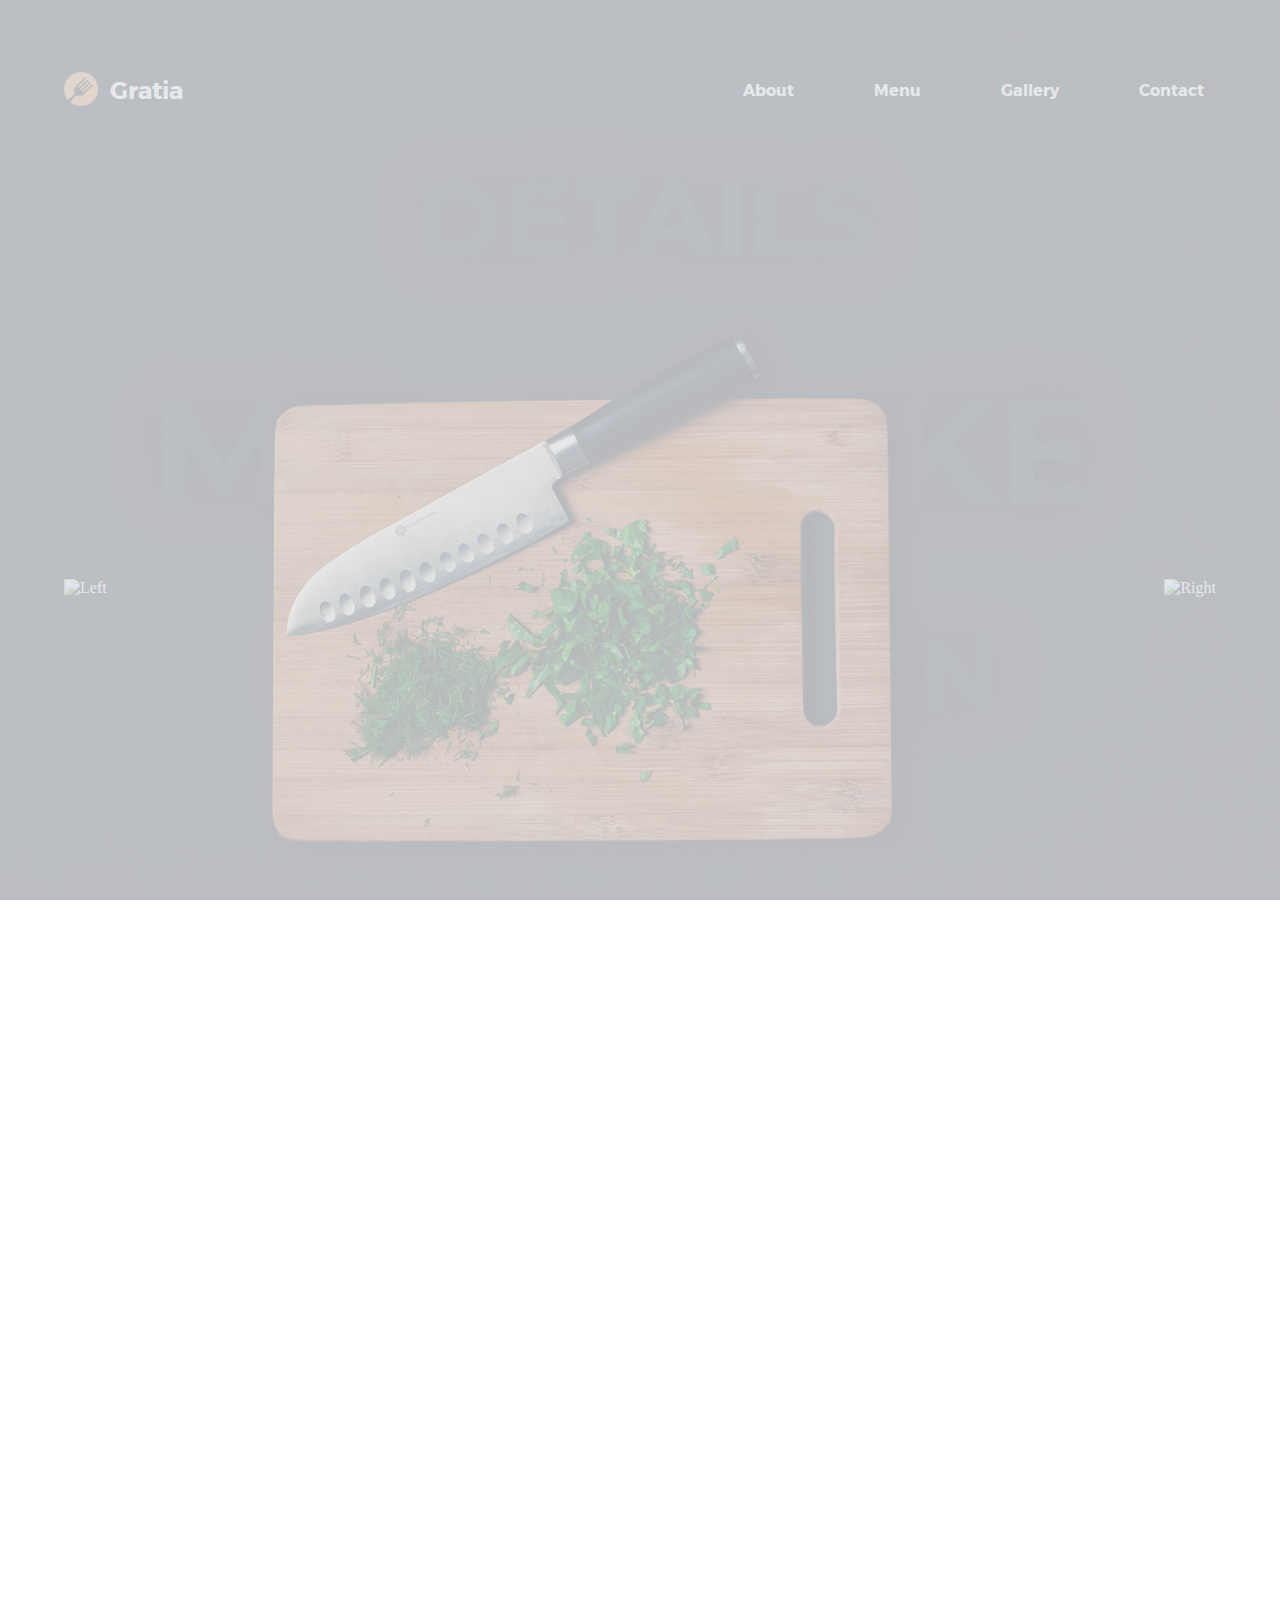
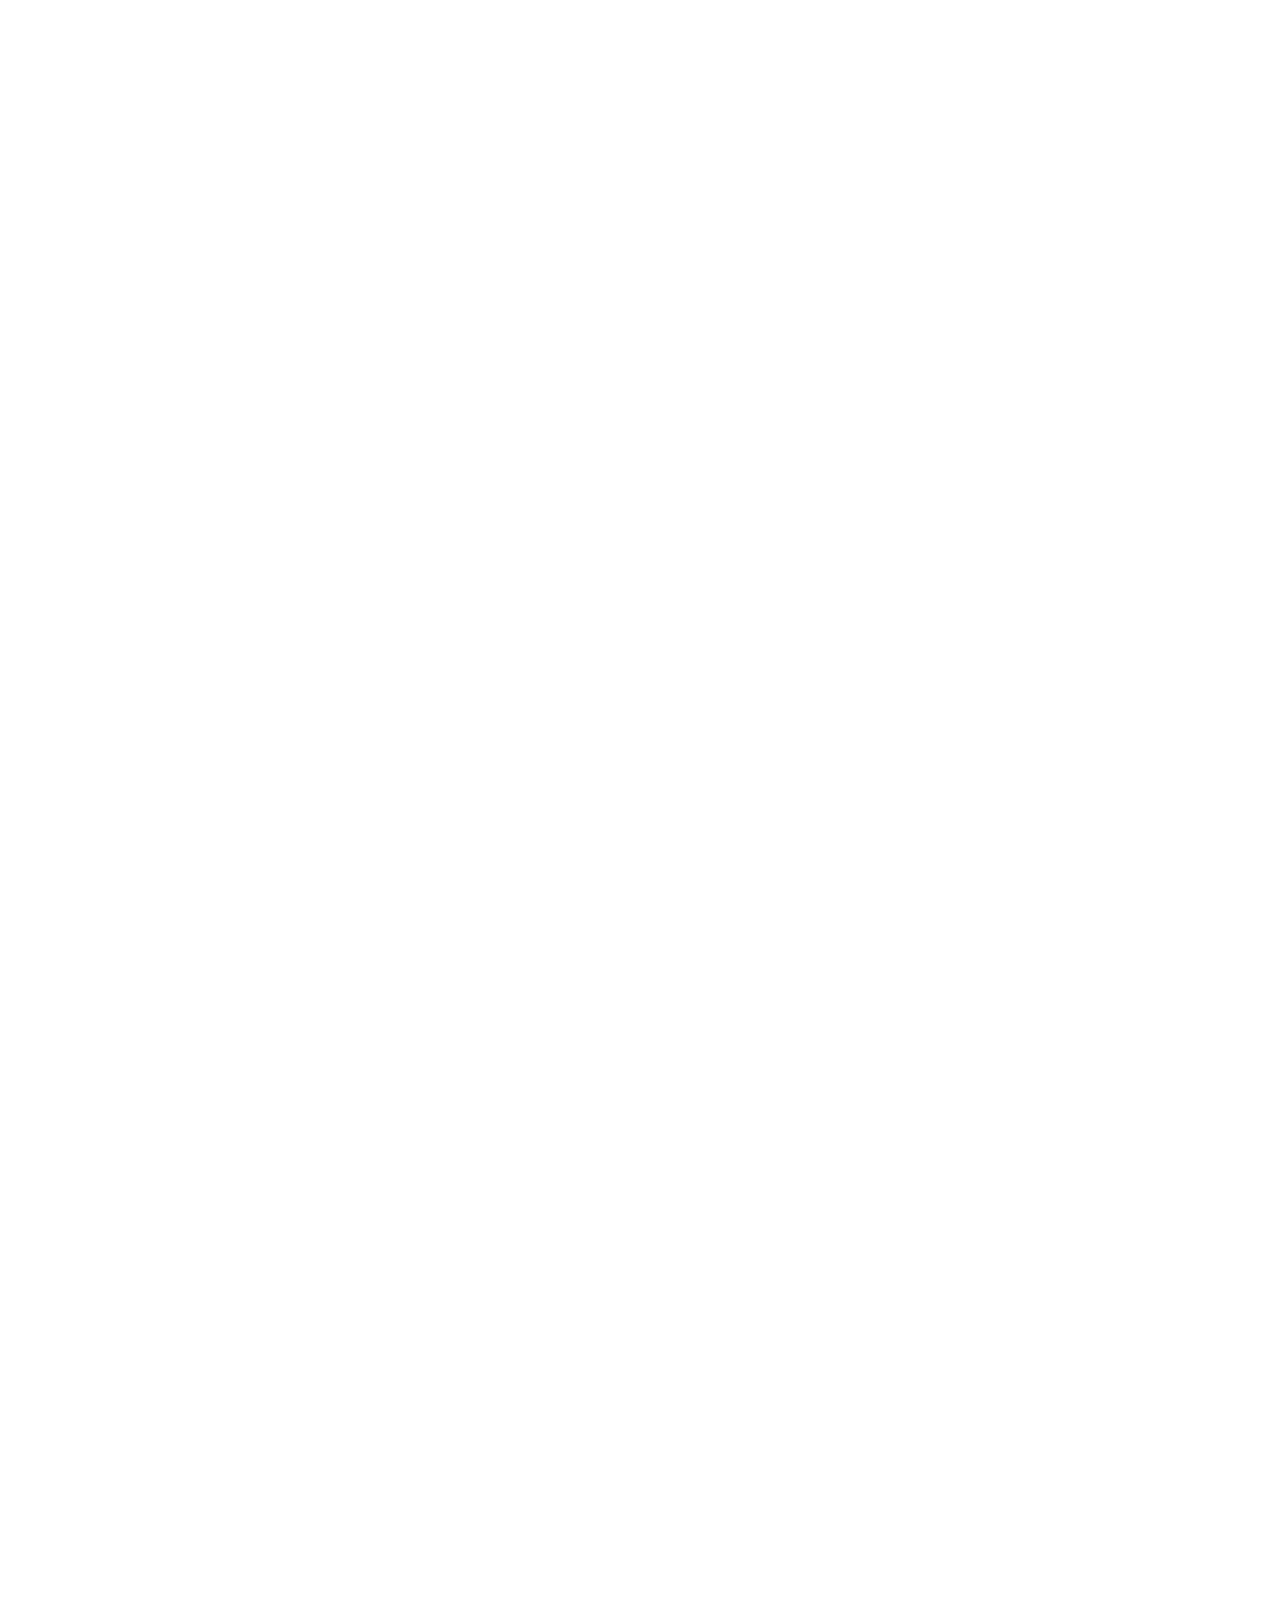
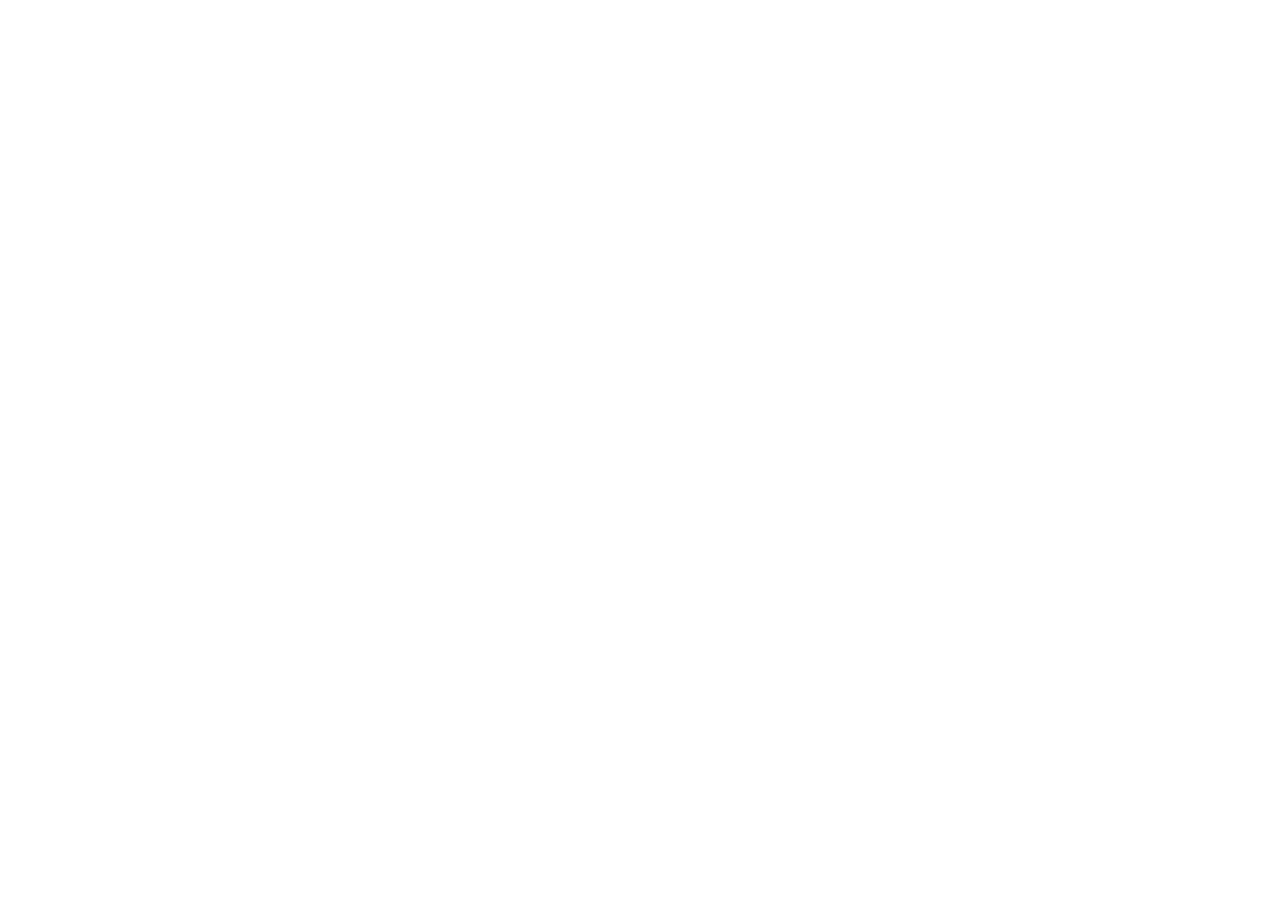
==== commit 3caa2fe4: "Немного исправил меню и стиль соц. кнопок." ====
--- a/index.html
+++ b/index.html
@@ -31,11 +31,11 @@
     <header class="header" id="header">
         <div class="container animated fadeInDownBig ">
             <nav>
-                <div class="header-logo"><a href="/" class="brand montserrat">Gratia</a></div>
+                <div class="header-logo"><a href="https://zet777.github.io/restaurant-gratia/" class="brand montserrat">Gratia</a></div>
                 <div class="main-menu montserrat">
                     <div><a href="#">About</a></div>
-                    <div><a href="menu.html">Menu</a></div>
-                    <div><a href="#">Gallery</a></div>
+                    <div><a href="meal.html">Menu</a></div>
+                    <div><a href="menu.html">Gallery</a></div>
                     <div><a href="contacts.html">Contact</a></div>
                 </div>
             </nav>
--- a/css/main.css
+++ b/css/main.css
@@ -55,6 +55,8 @@
     margin:0 10px 10px 0;
     padding:6px;
     color:#fff;
+    transition: all 0.5s ease;
+    -webkit-transition: all 0.5s ease;
 }
 .github a:hover{background:#191919;color:#fff;}
 .youtube a:hover{background:#c4302b;color:#fff;}
@@ -645,6 +647,7 @@
     -ms-flex-pack: center;
         justify-content: center;
 
+
 }
 
 /* Contact */
@@ -698,7 +701,10 @@
 
 
 }
-
+.book-form__menu:hover{
+    background: #151b28;
+    color: #d89b64;
+}
 .book-form__commet{
     margin-left:40px;
     width: 610px;
@@ -709,6 +715,9 @@
   position: relative;
   display: inline-block;
   color: #151b28;
+}
+.select:hover{
+    color: #fff;
 }
 .select:after {
   content: "✚";
@@ -740,3 +749,80 @@
     margin-top: 40px;
     height: 55px;
 }
+/* Meal.html */
+.container__meal{
+    width: 78%;
+    margin: 100px auto;
+    display: flex;
+    flex-wrap: wrap;
+    flex-direction: row;
+    justify-content: center;
+    -webkit-box-shadow: 12px 12px 65px rgba(51, 51, 51, 0.45);
+    box-shadow: 12px 12px 65px rgba(51, 51, 51, 0.45);
+}
+.container__meal-img{
+    background: url(../img/ham.jpg)no-repeat left center;
+    height: 840px;
+    width: 681px;
+
+}
+
+.container__meal-description{
+    width: 652px;
+}
+
+.container__meal-name{
+
+    font-size: 40px;
+    text-align: center;
+    border-bottom: 1px solid #e7e8e9;
+}
+.container__meal-name>h1{
+    margin-bottom: 120px;
+}
+.container__meal-name>p{
+    margin-top: 131px;
+    margin-bottom: 70px;
+}
+.container__meal-name>.montserrat:after{
+        display: block;
+        width: 100px;
+        content: '';
+        position: relative;
+        border-bottom: 2px solid #e7e8e9;
+        top: 55px;
+        left: 273px;
+}
+.container__meal-components{
+    display: flex;
+    flex-direction: row;
+    align-items: center;
+    border-bottom: 1px solid #e7e8e9;
+}
+.container__meal-coast{
+    display: flex;
+    align-items:center;
+    justify-content: center;
+}
+.block1{
+    margin-left: 48px;
+}
+.block2{
+    font-size: 16px;
+    color: #8a8f9c;
+    font-weight:500;
+    margin-left: 76px;
+    margin-top: 75px;
+    margin-bottom: 75px;;
+}
+.dollar{
+    margin-top: 60px;
+}
+.dollar>span{
+    color: #829c2c;
+    font-size: 72px;
+}
+.dollar>p{
+    margin-top: 20px;
+    margin-bottom: 80px;
+}
--- a/css/media.css
+++ b/css/media.css
@@ -435,4 +435,44 @@
         height: 693px;
         background-color: #fff;
     }
-}
+
+    /* contacts.html/form */
+    .book-form {
+        background: #e3e5e8;
+        box-shadow: 0 0 20px 7px darkgrey;
+        width: 100%;
+        margin: 100px auto;
+        display: flex;
+        flex-direction: column;
+    }
+    .book-form__name, .book-form__phone, .book-form__email, .book-form__menu {
+        width: 100%;
+        height: 55px;
+        margin-bottom: 40px;
+        padding-left: 30px;
+        box-sizing: border-box;
+        border: none;
+        color: #151b28;
+        margin-left: 0;
+    }
+    .book-form__phone, .book-form__menu {
+        margin-left: 0;
+    }
+    .book-form__commet {
+        margin-left: 0;
+        width: 99%;
+        color: #151b28;
+    }
+    .book-form__dd {
+        margin-left: 10%;
+        margin-top: 20px;
+    }
+    .form-flex>.book-form__yyyy {
+        margin-left: 10%;
+        margin-top: 20px;
+    }
+    .book-form__NofP {
+        width: 100%;
+        margin-left: 0;
+    }
+}
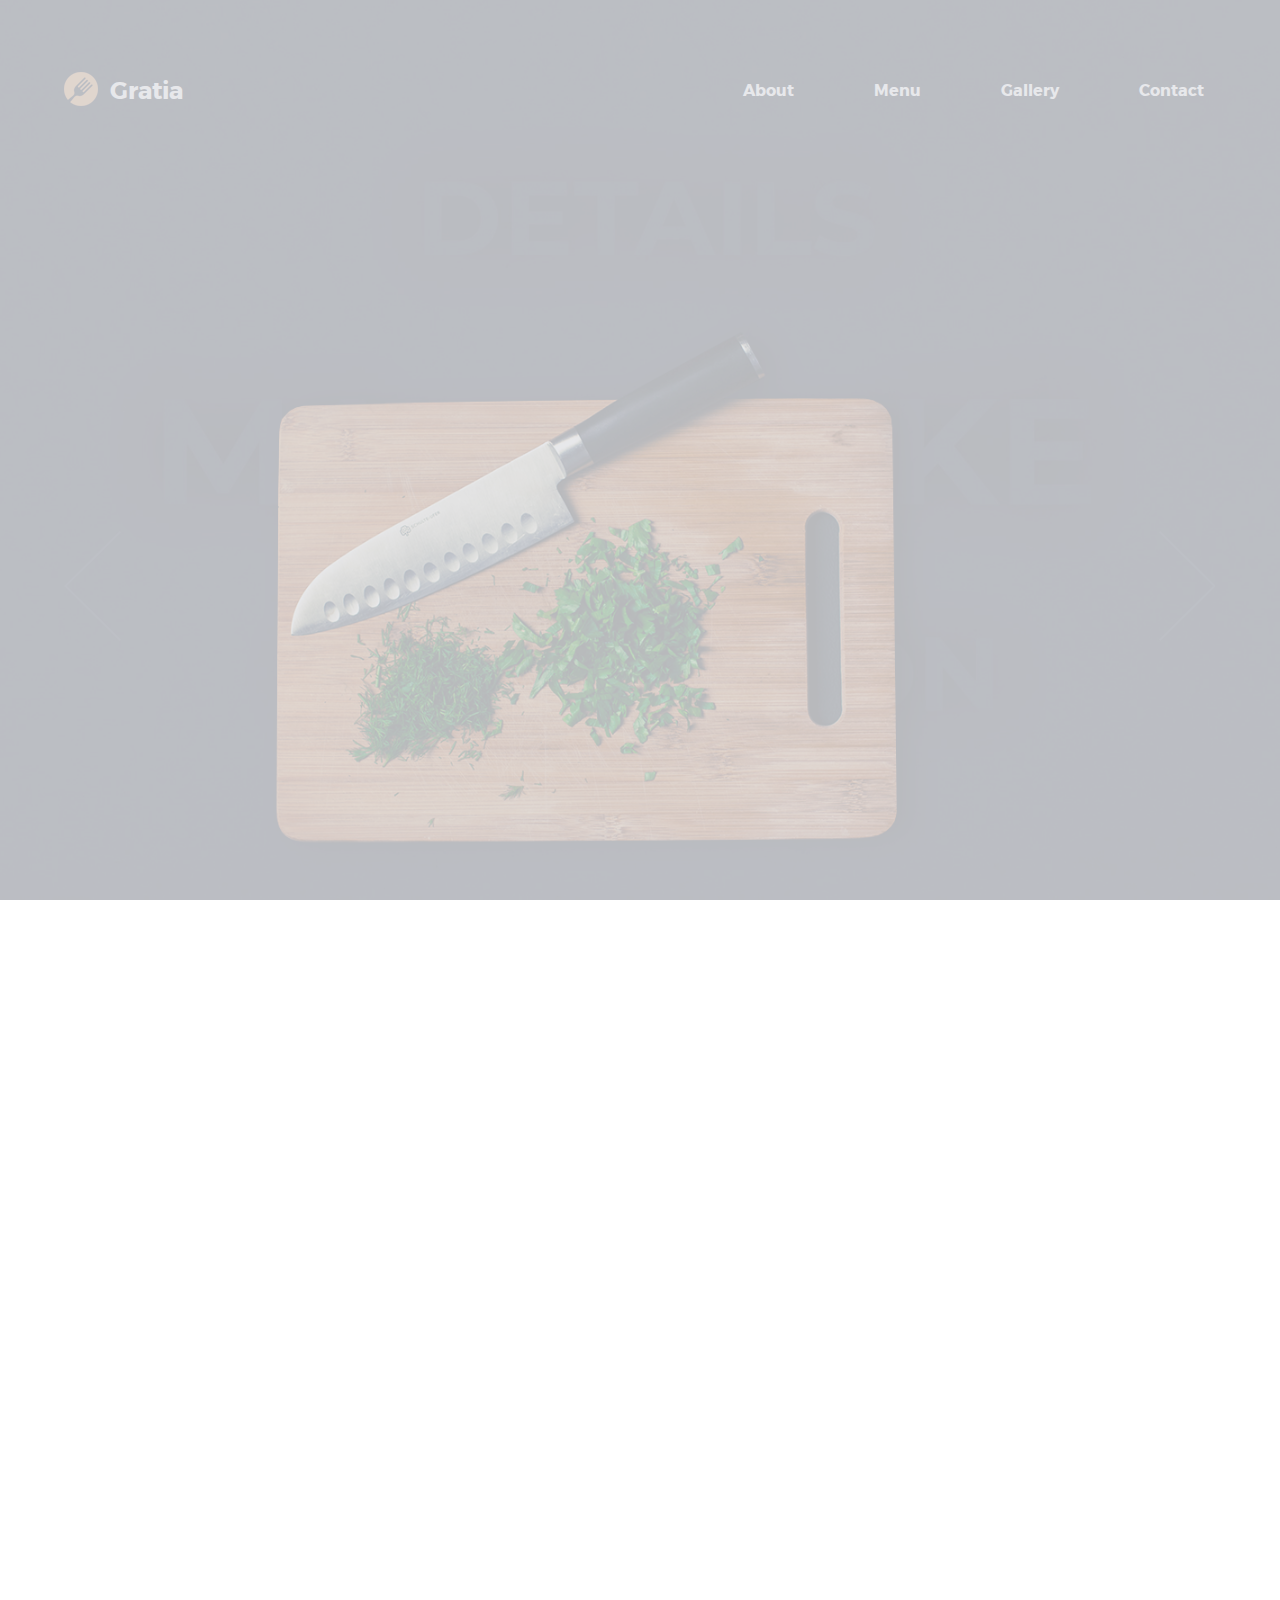
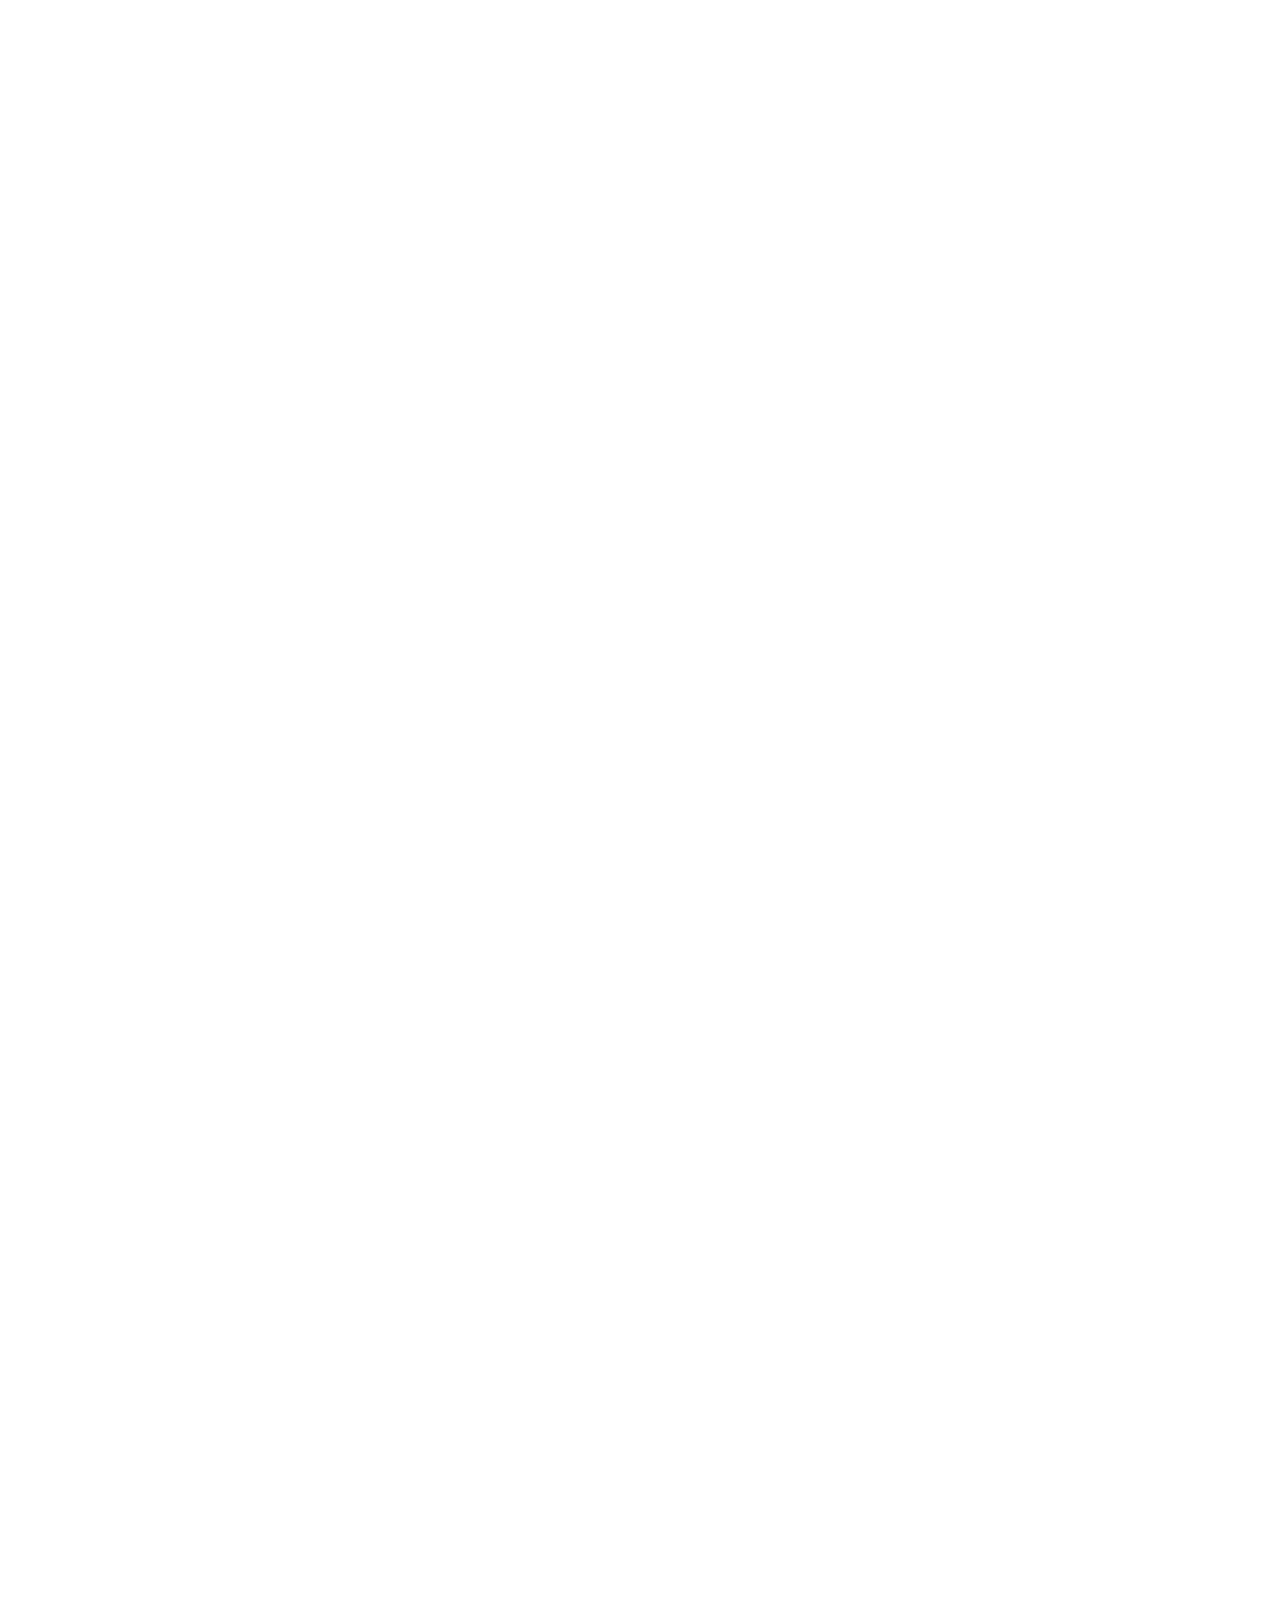
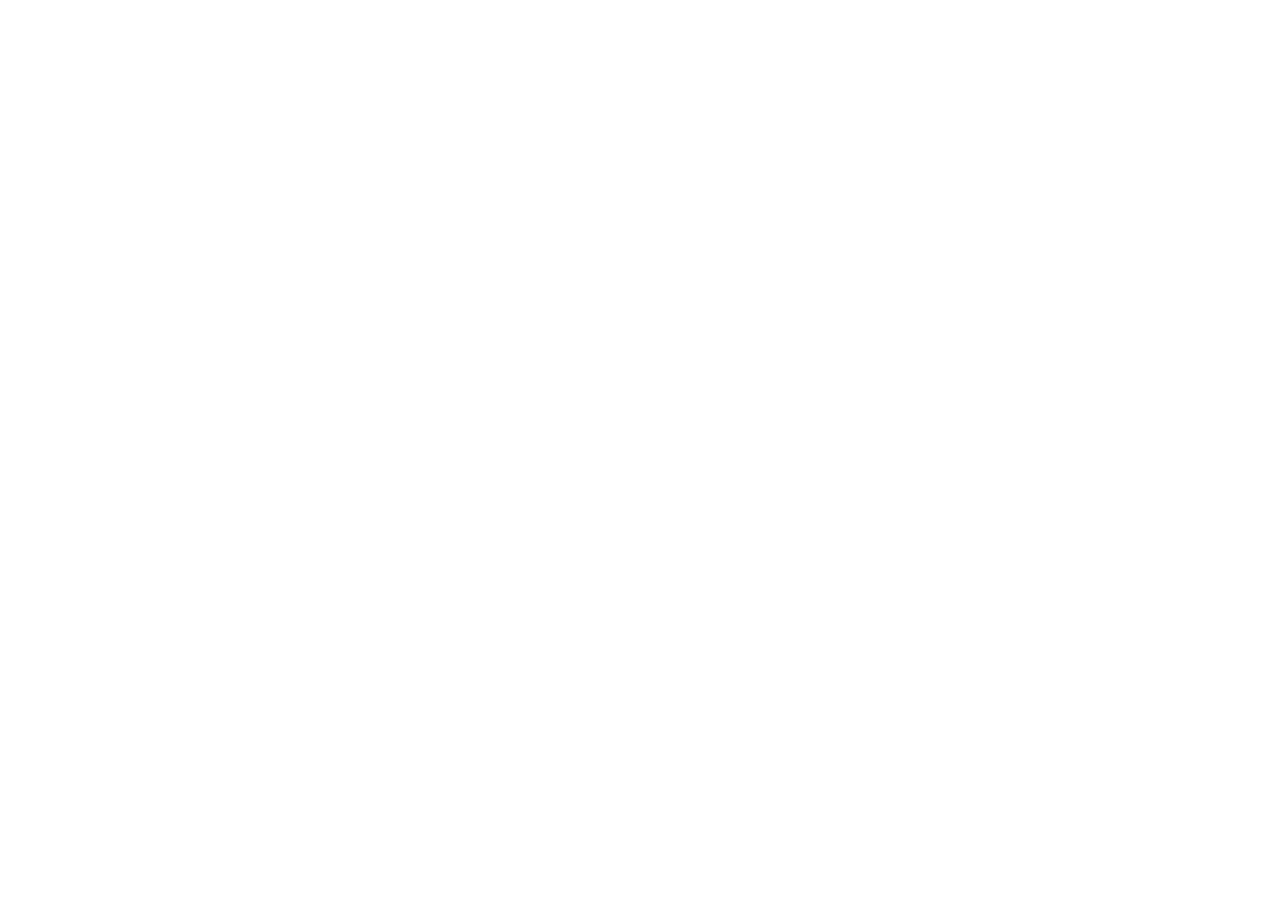
==== commit aacf3463: "Немного потправил title" ====
--- a/index.html
+++ b/index.html
@@ -31,7 +31,7 @@
     <header class="header" id="header">
         <div class="container animated fadeInDownBig ">
             <nav>
-                <div class="header-logo"><a href="https://zet777.github.io/restaurant-gratia/" class="brand montserrat">Gratia</a></div>
+                <div class="header-logo"><a href="index.html" class="brand montserrat">Gratia</a></div>
                 <div class="main-menu montserrat">
                     <div><a href="#">About</a></div>
                     <div><a href="meal.html">Menu</a></div>
@@ -41,11 +41,11 @@
             </nav>
             <div class="slider">
                 <div class="slider__left-arrow">
-                    <a href="#"><img src="img/svg/left-arrow.svg" alt="Left"></a>
+                    <a href="#"><img src="img/SVG/left-arrow.svg" alt="Left"></a>
                 </div>
                 <div class="slider__slide"><img src="img/knife.png" width="920px" alt="image"></div>
                 <div class="slider__right-arrow">
-                    <a href="#"><img src="img/svg/right-arrow.svg" alt="Right"></a>
+                    <a href="#"><img src="img/SVG/right-arrow.svg" alt="Right"></a>
                 </div>
             </div>
         </div>
